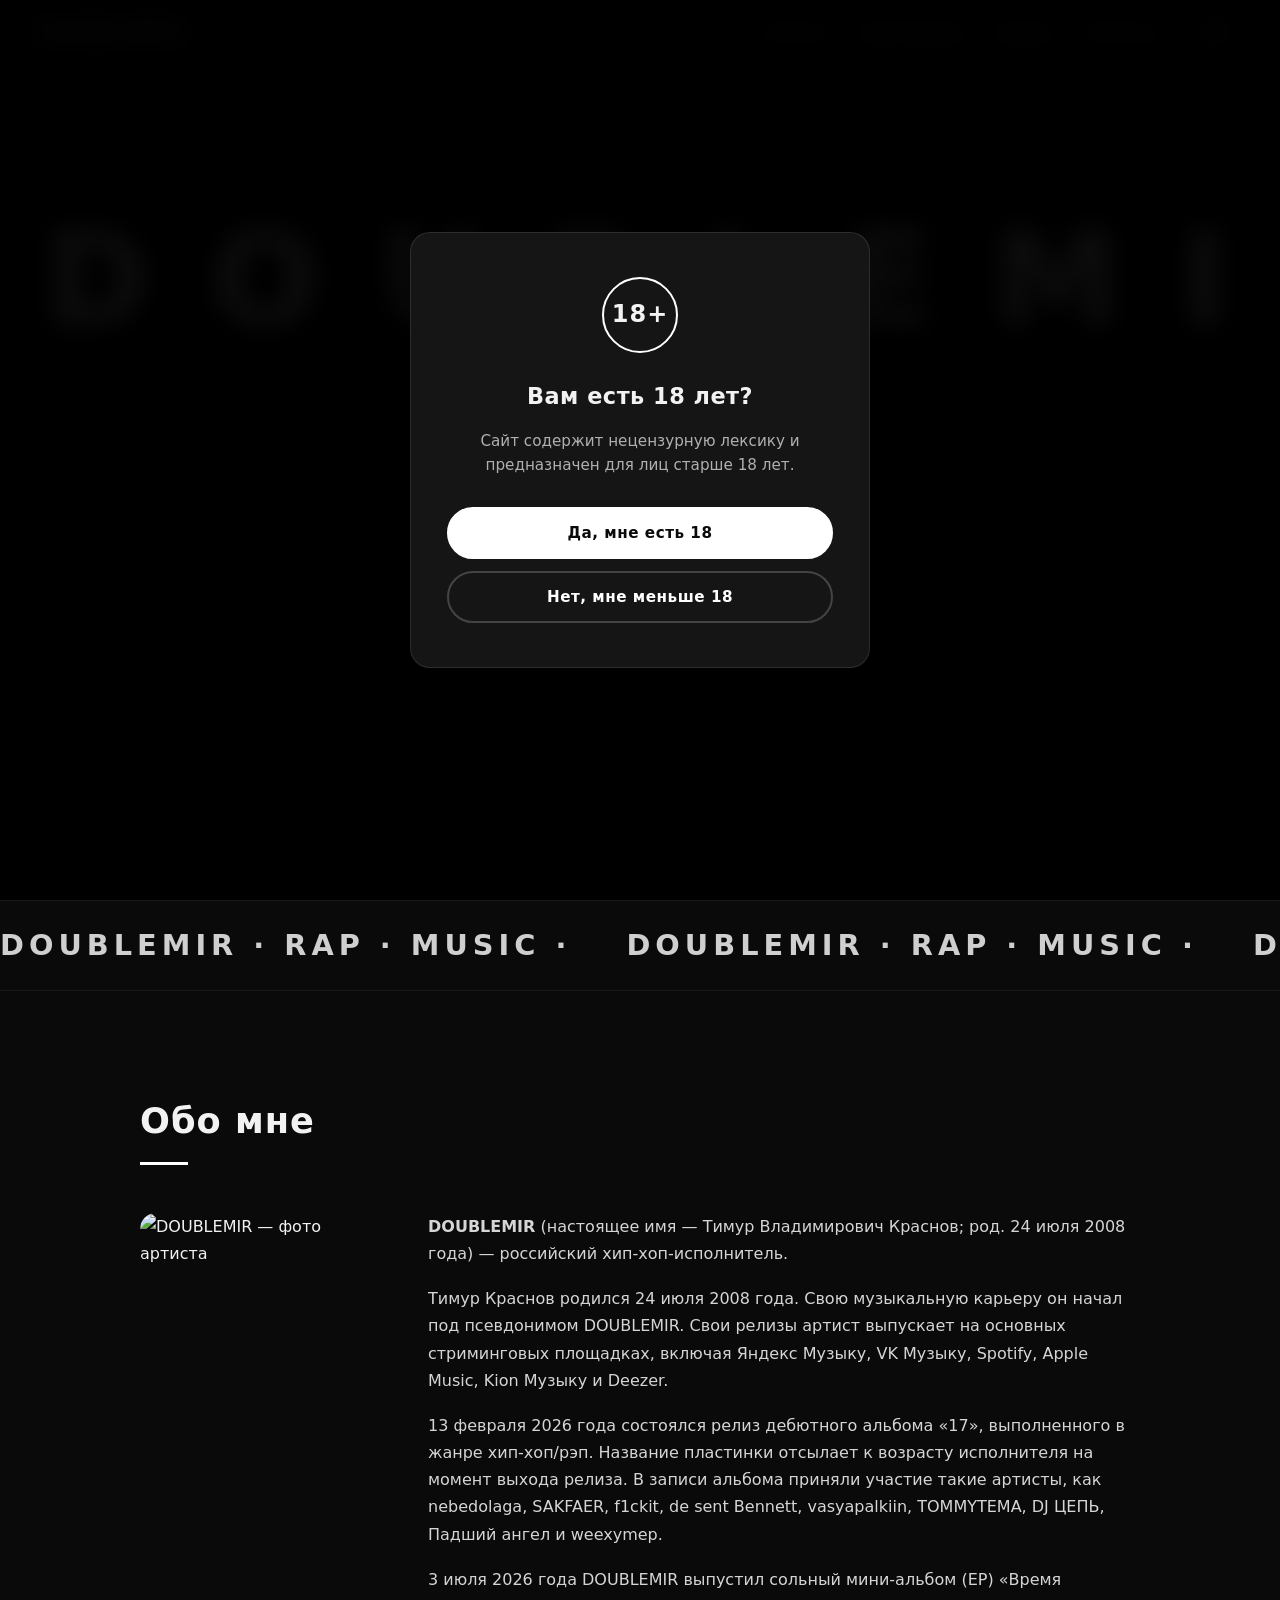
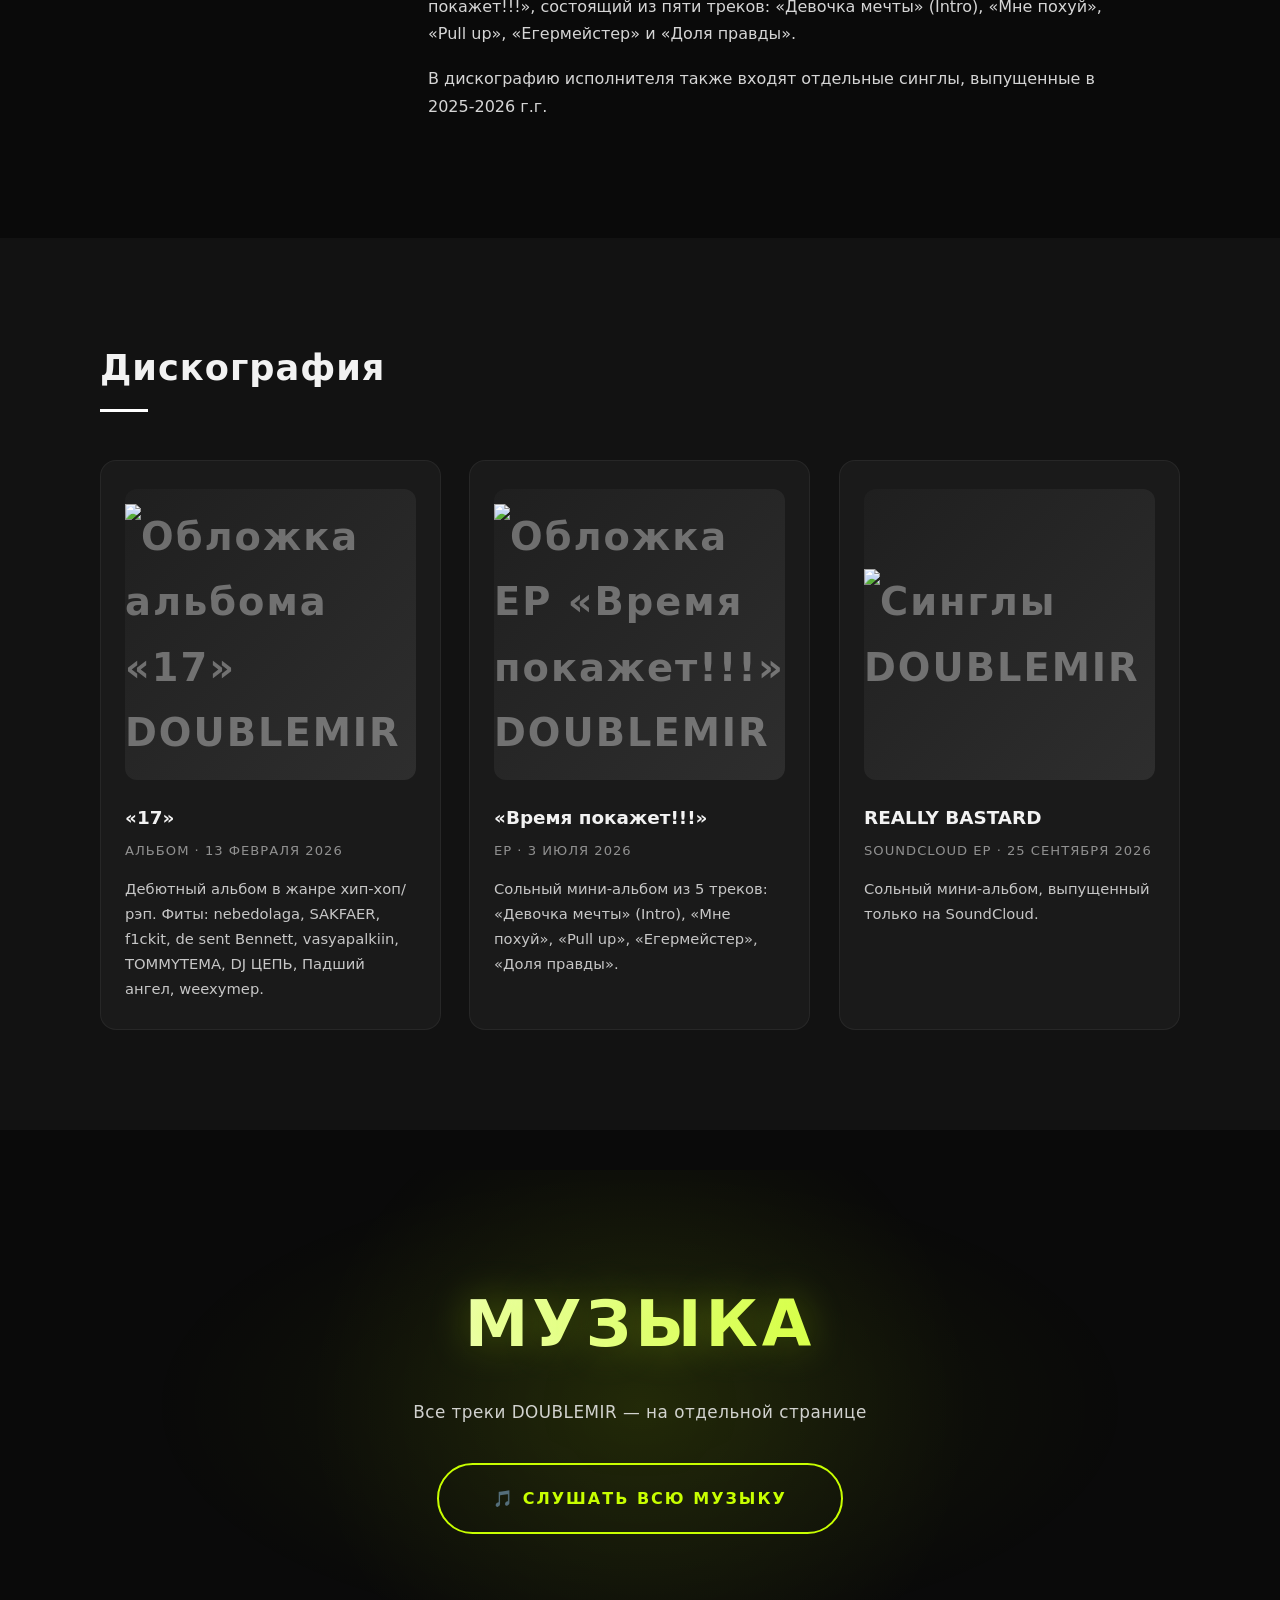
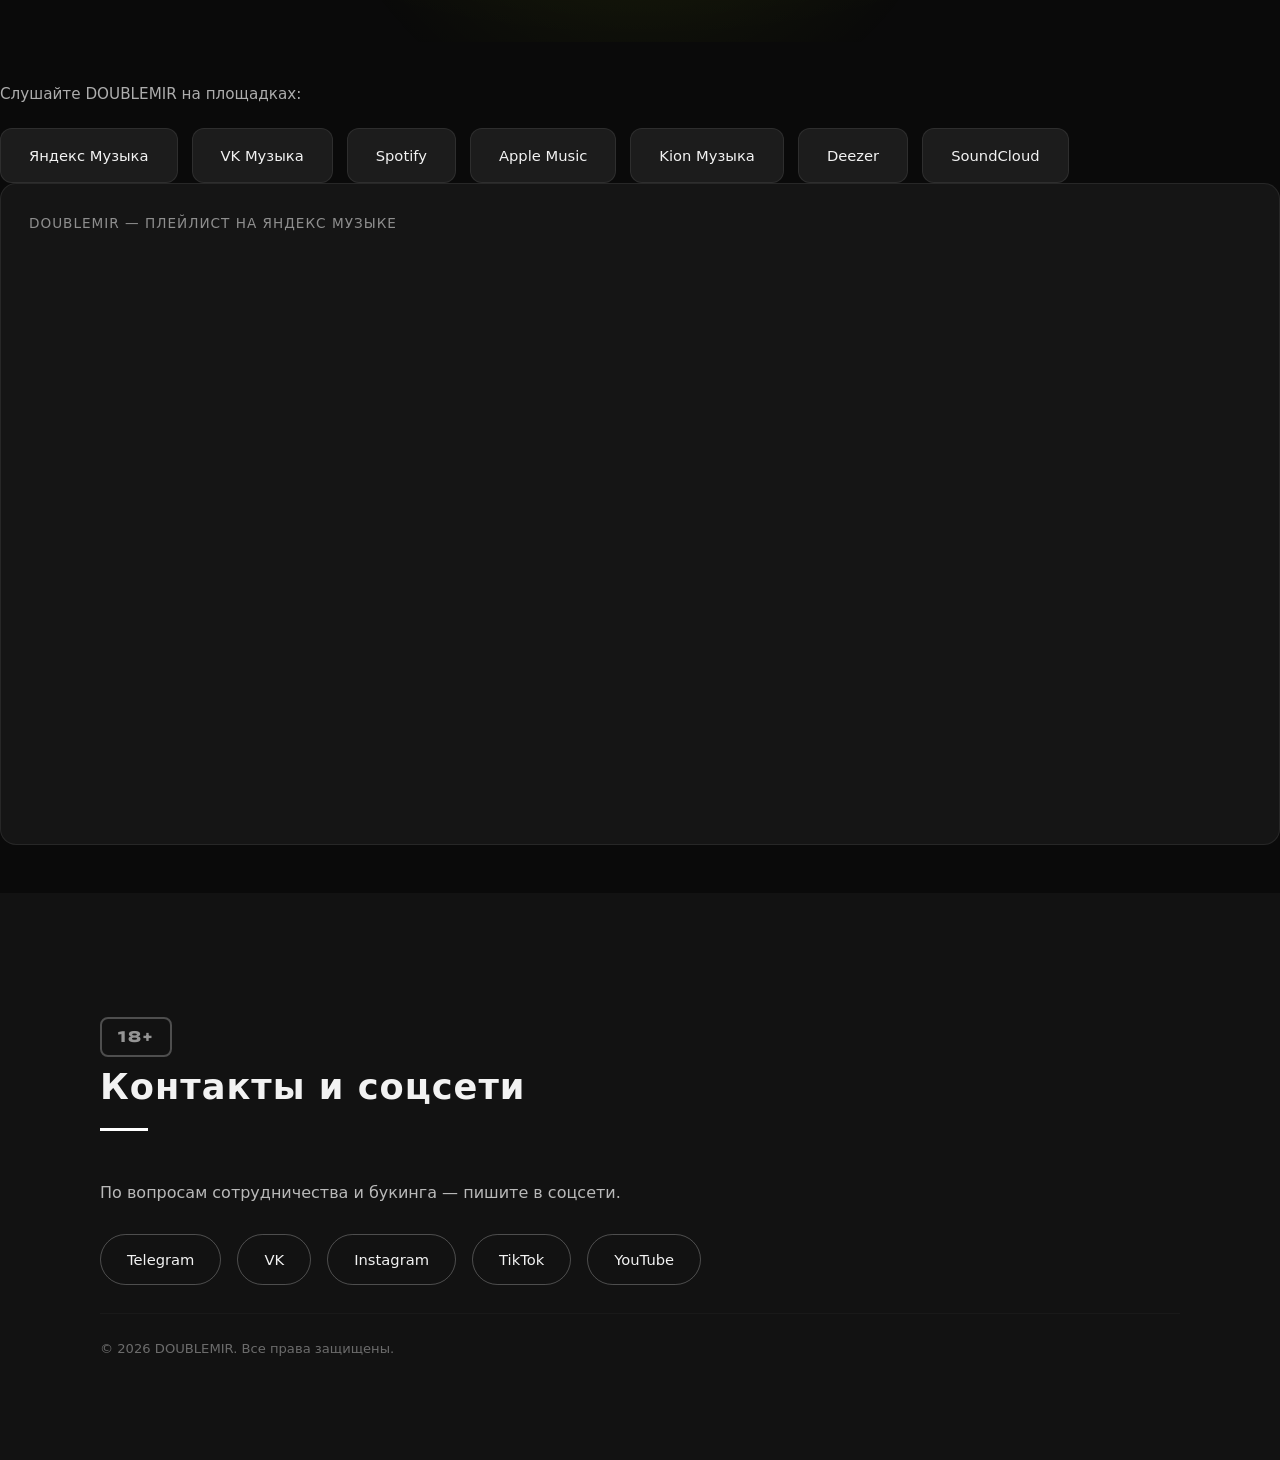
==== index.html @ e961e847 "Add files via upload" ====
<!DOCTYPE html>
<html lang="ru">
<head>
  <meta charset="UTF-8">
  <meta name="robots" content="noindex, nofollow">
  <meta name="rating" content="mature">
  <meta itemprop="minAge" content="18">
  <meta name="viewport" content="width=device-width, initial-scale=1.0">
  <title>DOUBLEMIR INFO — официальный аккаунт</title>
  <meta name="description" content="DOUBLEMIR (Тимур Краснов) — российский рэп-исполнитель. Биография, дискография, музыка, контакты.">
  <meta property="og:title" content="DOUBLEMIR INFO — официальный аккаунт">
  <meta property="og:description" content="Официальный сайт артиста DOUBLEMIR INFO. Слушать музыку, следить за релизами.">
  <link rel="preconnect" href="https://fonts.googleapis.com">
  <link rel="preconnect" href="https://fonts.gstatic.com" crossorigin>
  <link href="https://fonts.googleapis.com/css2?family=Unbounded:wght@400;600;800;900&family=Inter:wght@400;500;600&display=swap" rel="stylesheet">
  <link rel="stylesheet" href="style.css?v=6">
<link rel="manifest" href="/manifest.json">
<meta name="theme-color" content="#c8ff00">
<link rel="apple-touch-icon" href="imgicons/icon2.png">
 <link rel="icon" type="image/png" href="imgicons/icon2.png">
</head>
<body>
<!-- ПАСХАЛКА: ВЗЛОМ САЙТА -->
<div class="hack-overlay" id="hackOverlay">
  <div class="hack-banner" id="hackBanner">ACCESS GRANTED</div>
  <pre class="hack-code" id="hackCode"></pre>
</div>
<div class="scroll-progress"></div>

<!-- ВОЗРАСТНОЕ ПРЕДУПРЕЖДЕНИЕ -->
<div class="age-gate" id="ageGate">
  <div class="age-gate-box" id="ageQuestion">
    <div class="age-gate-mark">18+</div>
    <h2>Вам есть 18 лет?</h2>
    <p>Сайт содержит нецензурную лексику и предназначен для лиц старше 18 лет.</p>
    <div class="age-gate-buttons">
      <button class="age-gate-yes" onclick="ageConfirm()">Да, мне есть 18</button>
      <button class="age-gate-no" onclick="ageDeny()">Нет, мне меньше 18</button>
    </div>
  </div>
  <div class="age-gate-box age-gate-denied" id="ageDenied" style="display: none;">
    <div class="age-gate-mark age-gate-mark-denied">18+</div>
    <h2>Доступ запрещён</h2>
    <p>К сожалению, доступ к сайту разрешён строго с 18 лет.</p>
    <div class="age-gate-buttons">
      <button class="age-gate-back" onclick="ageBack()">Я ошибся, мне есть 18</button>
      <a class="age-gate-link" href="https://www.google.com">Покинуть сайт</a>
    </div>
  </div>
</div>

<div class="cursor-dot"></div>
<div class="cursor-ring"></div>

<!-- НАВИГАЦИЯ -->
<header class="nav">
  <div class="logo">DOUBLEMIR</div>
  <nav>
    <a href="#about">Обо мне</a>
    <a href="#discography">Дискография</a>
    <a href="music.html">Музыка</a>
    <a href="#contact">Контакты</a>
    <span class="age-mark-nav">18+</span>
  </nav>
</header>

<!-- ГЛАВНЫЙ ЭКРАН -->
<section class="hero">
  <div class="hero-content">
    <h1 class="animated-title" data-text="DOUBLEMIR">
      <span style="--i:0">D</span>
      <span style="--i:1">O</span>
      <span style="--i:2">U</span>
      <span style="--i:3">B</span>
      <span style="--i:4">L</span>
      <span style="--i:5">E</span>
      <span style="--i:6">M</span>
      <span style="--i:7">I</span>
      <span style="--i:8">R</span>
    </h1>

    <!-- ТАЙМЕР ДО РЕЛИЗА -->
  <div class="release-timer" id="releaseTimer">
  <span class="release-timer-label">До релиза · 30.10</span>
  <span class="release-timer-sep"></span>
  <span class="timer-unit"><b id="tDays">00</b><i>д</i></span>
  <span class="timer-unit"><b id="tHours">00</b><i>ч</i></span>
  <span class="timer-unit"><b id="tMinutes">00</b><i>м</i></span>
  <span class="timer-unit"><b id="tSeconds">00</b><i>с</i></span>
</div>
    <p>Российский рэп-исполнитель</p>
    <a href="music.html" class="btn">Слушать</a>   
  </div>
</section>

<!-- БЕГУЩАЯ СТРОКА -->
<div class="marquee">
  <div class="marquee-track">
    <span>DOUBLEMIR · RAP · MUSIC · </span>
    <span>DOUBLEMIR · RAP · MUSIC · </span>
    <span>DOUBLEMIR · RAP · MUSIC · </span>
    <span>DOUBLEMIR · RAP · MUSIC · </span>
    <span>DOUBLEMIR · RAP · MUSIC · </span>
    <span>DOUBLEMIR · RAP · MUSIC · </span>
  </div>
</div>

<!-- ОБО МНЕ -->
<section id="about" class="section reveal">
  <h2>Обо мне</h2>
  <div class="about">
    <img src="img/1000x1000.jpg" alt="DOUBLEMIR — фото артиста">
    <div class="about-text">
      <p><strong>DOUBLEMIR</strong> (настоящее имя — Тимур Владимирович Краснов; род. 24 июля 2008 года) — российский хип-хоп-исполнитель.</p>
      <p>Тимур Краснов родился 24 июля 2008 года. Свою музыкальную карьеру он начал под псевдонимом DOUBLEMIR. Свои релизы артист выпускает на основных стриминговых площадках, включая Яндекс Музыку, VK Музыку, Spotify, Apple Music, Kion Музыку и Deezer.</p>
      <p>13 февраля 2026 года состоялся релиз дебютного альбома «17», выполненного в жанре хип-хоп/рэп. Название пластинки отсылает к возрасту исполнителя на момент выхода релиза. В записи альбома приняли участие такие артисты, как nebedolaga, SAKFAER, f1ckit, de sent Bennett, vasyapalkiin, TOMMYTEMA, DJ ЦЕПЬ, Падший ангел и weexymep.</p>
      <p>3 июля 2026 года DOUBLEMIR выпустил сольный мини-альбом (EP) «Время покажет!!!», состоящий из пяти треков: «Девочка мечты» (Intro), «Мне похуй», «Pull up», «Егермейстер» и «Доля правды».</p>
      <p>В дискографию исполнителя также входят отдельные синглы, выпущенные в 2025-2026 г.г.</p>
    </div>
  </div>
</section>

<!-- ДИСКОГРАФИЯ -->
<section id="discography" class="section dark reveal">
  <h2>Дискография</h2>
  <div class="albums">
    <div class="album-card">
      <div class="album-cover">
        <img src="img/m1000x1000 (5).jpg" alt="Обложка альбома «17» DOUBLEMIR">
      </div>
      <h3>«17»</h3>
      <p class="meta">Альбом · 13 февраля 2026</p>
      <p>Дебютный альбом в жанре хип-хоп/рэп. Фиты: nebedolaga, SAKFAER, f1ckit, de sent Bennett, vasyapalkiin, TOMMYTEMA, DJ ЦЕПЬ, Падший ангел, weexymep.</p>
    </div>
    <div class="album-card">
      <div class="album-cover">
        <img src="img/m1000x1000 (1).jpg" alt="Обложка EP «Время покажет!!!» DOUBLEMIR">
      </div>
      <h3>«Время покажет!!!»</h3>
      <p class="meta">EP · 3 июля 2026</p>
      <p>Сольный мини-альбом из 5 треков: «Девочка мечты» (Intro), «Мне похуй», «Pull up», «Егермейстер», «Доля правды».</p>
    </div>
    <div class="album-card">
      <div class="album-cover">
        <img src="img/54452604-b8d2-4164-8fcb-5f3a66c9eb6f.jpg" alt="Синглы DOUBLEMIR">
      </div>
      <h3>REALLY BASTARD</h3>
      <p class="meta">SoundCloud EP · 25 сентября 2026</p>
      <p>Сольный мини-альбом, выпущенный только на SoundCloud.</p>
    </div>
  </div>
</section>

<!-- КНОПКА НА СТРАНИЦУ МУЗЫКИ -->
<section class="section reveal music-section">
  <h2>Музыка</h2>
  <p class="platforms-label">Все треки DOUBLEMIR — на отдельной странице</p>
  <a href="music.html" class="btn">🎵 Слушать всю музыку</a>
</section>

<!-- СТРИМИНГОВЫЕ ПЛАТФОРМЫ -->
<p class="platforms-label">Слушайте DOUBLEMIR на площадках:</p>
<div class="platforms">
  <a href="https://music.yandex.ru/artist/23892391" target="_blank" rel="noopener" class="platform">Яндекс Музыка</a>
  <a href="https://vk.ru/artist/doublemir" target="_blank" rel="noopener" class="platform">VK Музыка</a>
  <a href="https://open.spotify.com/artist/6QOhvpdUcvgJDtN43TU01j?si=pQw4crt9RiyB2yf0tRZgUw" target="_blank" rel="noopener" class="platform">Spotify</a>
  <a href="https://music.apple.com/us/artist/doublemir/1817949848" target="_blank" rel="noopener" class="platform">Apple Music</a>
  <a href="https://mts-music-spo.onelink.me/sKFX/ce7fkwe7" target="_blank" rel="noopener" class="platform">Kion Музыка</a>
  <a href="https://www.deezer.com/ru/artist/328396851" target="_blank" rel="noopener" class="platform">Deezer</a>
  <a href="https://on.soundcloud.com/bdGn3wvUqmsUhd1IBZ" target="_blank" rel="noopener" class="platform">SoundCloud</a>
</div>

<!-- ВСТРОЕННЫЙ ПЛЕЕР ЯНДЕКС МУЗЫКИ -->
<div class="player">
  <p class="player-label">DOUBLEMIR — плейлист на Яндекс Музыке</p>
  <iframe
    frameborder="0"
    allow="clipboard-write"
    style="border:none;width:100%;height:556px;border-radius:14px;"
    width="100%"
    height="556"
    src="https://music.yandex.ru/iframe/playlist/PolinaKluch227/1015">
    Слушайте <a href="https://music.yandex.ru/playlists/4b797e54-d6e9-4b65-b0c1-8a63eb275403?utm_source=web&utm_medium=copy_link">Doublemir</a>
    — <a href="https://music.yandex.ru/users/PolinaKluch227">PolinaKluch227</a> на Яндекс Музыке
  </iframe>
</div>

<!-- КОНТАКТЫ / СОЦСЕТИ -->
<footer id="contact" class="section dark reveal">
  <p class="age-mark">18+</p>
  <h2>Контакты и соцсети</h2>
  <p class="contact-text">По вопросам сотрудничества и букинга — пишите в соцсети.</p>
  <div class="socials">
    <a href="https://t.me/doublemir" target="_blank" rel="noopener">Telegram</a>
    <a href="https://vk.ru/doublemir" target="_blank" rel="noopener">VK</a>
    <a href="https://www.instagram.com/doublemir_official?stkn=MW9leXB6MXhpczF5Yw==" target="_blank" rel="noopener">Instagram</a>
    <a href="https://www.tiktok.com/@doublemir1?_r=1&_t=ZS-9A5dl0Q5udB" target="_blank" rel="noopener">TikTok</a>
    <a href="https://youtube.com/@doublemir?si=fSWliAvfacatgOa6" target="_blank" rel="noopener">YouTube</a>
  </div>
  <p class="copy">© 2026 DOUBLEMIR. Все права защищены.</p>
</footer>

<button id="toTop" aria-label="Наверх">↑</button>

<script>
  const players = document.querySelectorAll('audio');
  players.forEach(player => {
    player.addEventListener('play', () => {
      players.forEach(other => {
        if (other !== player) {
          other.pause();
          other.currentTime = 0;
        }
      });
    });
  });
</script>

<script>
  /* ---------- ПРИНУДИТЕЛЬНО НАВЕРХ ПРИ ЗАГРУЗКЕ ---------- */
  if ('scrollRestoration' in history) {
    history.scrollRestoration = 'manual';
  }

  // убираем якорь из URL, если он есть
  if (window.location.hash) {
    history.replaceState(null, '', window.location.pathname + window.location.search);
  }

  window.scrollTo(0, 0);
  document.addEventListener('DOMContentLoaded', () => window.scrollTo(0, 0));
  window.addEventListener('load', () => window.scrollTo(0, 0));
  setTimeout(() => window.scrollTo(0, 0), 100);
  setTimeout(() => window.scrollTo(0, 0), 300);

  /* ---------- REVEAL-АНИМАЦИЯ ---------- */
  const revealElements = document.querySelectorAll('.reveal');
  const observer = new IntersectionObserver((entries) => {
    entries.forEach(entry => {
      if (entry.isIntersecting) {
        entry.target.classList.add('visible');
        observer.unobserve(entry.target);
      }
    });
  }, { threshold: 0.15 });
  revealElements.forEach(el => observer.observe(el));

  /* ---------- ВОЗРАСТНОЕ ПРЕДУПРЕЖДЕНИЕ ---------- */
  (function () {
    const gate = document.getElementById('ageGate');
    if (!gate) return;
    const confirmed = localStorage.getItem('ageConfirmed') === 'yes';
    if (confirmed) {
      gate.classList.add('hide');
      document.body.style.overflow = '';
    } else {
      document.body.style.overflow = 'hidden';
    }
  })();

  function ageConfirm() {
    localStorage.setItem('ageConfirmed', 'yes');
    const gate = document.getElementById('ageGate');
    if (gate) gate.classList.add('hide');
    document.body.style.overflow = '';

    // убираем якорь и остаёмся наверху
    if (window.location.hash) {
      history.replaceState(null, '', window.location.pathname + window.location.search);
    }
    window.scrollTo(0, 0);
  }

  function ageDeny() {
    document.getElementById('ageQuestion').style.display = 'none';
    document.getElementById('ageDenied').style.display = '';
  }

  function ageBack() {
    document.getElementById('ageDenied').style.display = 'none';
    document.getElementById('ageQuestion').style.display = '';
  }

  /* ---------- ПОЛОСА ПРОГРЕССА ---------- */
  const progressBar = document.querySelector('.scroll-progress');
  if (progressBar) {
    window.addEventListener('scroll', () => {
      const h = document.documentElement.scrollHeight - window.innerHeight;
      const p = h > 0 ? (window.scrollY / h) * 100 : 0;
      progressBar.style.width = p + '%';
    });
  }

  /* ---------- КНОПКА «НАВЕРХ» ---------- */
  const toTop = document.getElementById('toTop');
  if (toTop) {
    window.addEventListener('scroll', () => {
      toTop.classList.toggle('show', window.scrollY > 500);
    });
    toTop.addEventListener('click', () => {
      window.scrollTo({ top: 0, behavior: 'smooth' });
    });
  }

  /* ---------- ЭКВАЛАЙЗЕР ---------- */
  document.querySelectorAll('.track').forEach(track => {
    const audio = track.querySelector('audio');
    if (!audio) return;
    audio.addEventListener('play', () => {
      document.querySelectorAll('.track.playing').forEach(t => t.classList.remove('playing'));
      track.classList.add('playing');
    });
    audio.addEventListener('pause', () => track.classList.remove('playing'));
    audio.addEventListener('ended', () => track.classList.remove('playing'));
  });

  /* ---------- СЧЁТЧИК ПРОСЛУШИВАНИЙ ---------- */
  document.querySelectorAll('.track').forEach(track => {
    const audio = track.querySelector('audio');
    const counter = track.querySelector('.track-plays');
    if (!audio || !counter) return;
    const key = 'plays_' + counter.dataset.playsFor;
    const saved = localStorage.getItem(key);
    if (saved) counter.textContent = 'Вы слушали ' + saved + ' раз';
    audio.addEventListener('ended', () => {
      const current = parseInt(localStorage.getItem(key) || '0', 10) + 1;
      localStorage.setItem(key, current);
      counter.textContent = 'Вы слушали ' + current + ' раз';
    });
  });

  /* ---------- ПАСХАЛКА ---------- */
  (function () {
    const logo = document.querySelector('.logo');
    if (!logo) return;
    let clicks = 0;
    let timer = null;
    logo.style.cursor = 'pointer';
    logo.style.userSelect = 'none';
    logo.addEventListener('click', () => {
      clicks++;
      clearTimeout(timer);
      timer = setTimeout(() => { clicks = 0; }, 3000);
      if (clicks === 5) {
        clicks = 0;
        clearTimeout(timer);
        triggerEasterEgg();
      }
    });

    function triggerEasterEgg() {
      document.body.style.transition = 'filter 0.4s ease';
      document.body.style.filter = 'invert(1) hue-rotate(180deg)';

      const hero = document.querySelector('.hero');
      if (!hero) return;
      hero.scrollIntoView({ behavior: 'instant', block: 'start' });

      setTimeout(() => {
        const heroRect = hero.getBoundingClientRect();
        const isMobile = window.innerWidth < 700;
        const zoneLeft = heroRect.left;
        const zoneRight = heroRect.right;
        const zoneTop = heroRect.top;
        const zoneBottom = heroRect.bottom;
        const zoneW = zoneRight - zoneLeft;
        const zoneH = zoneBottom - zoneTop;
        const fontSize = isMobile ? 22 : 40;
        const itemW = fontSize * 3.2;
        const itemH = fontSize * 1.4;
        const pad = 14;
        const total = isMobile ? 8 : 16;
        const placed = [];

        const overlay = document.createElement('div');
        overlay.style.cssText = 'position:fixed;inset:0;pointer-events:none;z-index:999999;overflow:hidden;';
        document.body.appendChild(overlay);

        let attempts = 0;
        while (placed.length < total && attempts < 800) {
          attempts++;
          const x = zoneLeft + itemW / 2 + Math.random() * (zoneW - itemW);
          const y = zoneTop + itemH / 2 + Math.random() * (zoneH - itemH);
          let collision = false;
          for (const p of placed) {
            if (Math.abs(x - p.x) < itemW + pad && Math.abs(y - p.y) < itemH + pad) {
              collision = true;
              break;
            }
          }
          if (!collision) placed.push({ x, y });
        }

        placed.sort(() => Math.random() - 0.5);
        placed.forEach((pos, i) => {
          const el = document.createElement('div');
          el.textContent = 'GOAT';
          el.style.position = 'fixed';
          el.style.left = pos.x + 'px';
          el.style.top = pos.y + 'px';
          el.style.fontFamily = "'Unbounded', sans-serif";
          el.style.fontSize = fontSize + 'px';
          el.style.fontWeight = '900';
          el.style.letterSpacing = '4px';
          el.style.color = '#c8ff00';
          el.style.textShadow = '0 0 25px rgba(200,255,0,0.95), 0 0 50px rgba(200,255,0,0.6)';
          el.style.opacity = '0';
          el.style.transform = 'translate(-50%, -50%) scale(0.2) rotate(' + (Math.random() * 80 - 40) + 'deg)';
          el.style.transition = 'opacity 0.4s ease, transform 0.8s cubic-bezier(0.34,1.56,0.64,1)';
          el.style.whiteSpace = 'nowrap';
          el.style.pointerEvents = 'none';
          el.style.zIndex = '999999';
          overlay.appendChild(el);
          setTimeout(() => {
            el.style.opacity = '1';
            el.style.transform = 'translate(-50%, -50%) scale(1) rotate(' + (Math.random() * 80 - 40) + 'deg)';
          }, i * 80 + Math.random() * 120);
        });

        setTimeout(() => {
          document.body.style.filter = '';
          overlay.style.transition = 'opacity 0.5s';
          overlay.style.opacity = '0';
          setTimeout(() => overlay.remove(), 500);
        }, 2500);
      }, 50);
    }
  })();

  /* ---------- АВТОПЕРЕКЛЮЧЕНИЕ + SHUFFLE ---------- */
  let shuffleMode = false;
  let shuffleQueue = [];
  let switching = false;

  function getAllTracks() {
    return Array.from(document.querySelectorAll('.track'));
  }

  function playTrackAuto(track) {
    if (!track) return;
    switching = true;
    track.scrollIntoView({ behavior: 'smooth', block: 'center' });
    document.querySelectorAll('audio').forEach(a => {
      if (a !== track.querySelector('audio')) {
        a.pause();
        a.currentTime = 0;
      }
    });
    setTimeout(() => {
      const audio = track.querySelector('audio');
      if (audio) {
        audio.currentTime = 0;
        audio.play().catch(() => {});
      }
      switching = false;
    }, 500);
  }

  function shuffleArray(arr) {
    const a = arr.slice();
    for (let i = a.length - 1; i > 0; i--) {
      const j = Math.floor(Math.random() * (i + 1));
      [a[i], a[j]] = [a[j], a[i]];
    }
    return a;
  }

  getAllTracks().forEach(track => {
    const audio = track.querySelector('audio');
    if (!audio) return;
    audio.addEventListener('ended', () => {
      if (switching) return;
      const tracks = getAllTracks();
      if (shuffleMode) {
        let next = shuffleQueue.shift();
        if (!next) {
          const others = tracks.filter(t => t !== track);
          shuffleQueue = shuffleArray(others);
          next = shuffleQueue.shift();
        }
        playTrackAuto(next || tracks[0]);
      } else {
        const idx = tracks.indexOf(track);
        const next = tracks[idx + 1] || tracks[0];
        playTrackAuto(next);
      }
    });
  });

  const randomBtn = document.getElementById('randomTrack');
  if (randomBtn) {
    const newBtn = randomBtn.cloneNode(true);
    randomBtn.parentNode.replaceChild(newBtn, randomBtn);
    newBtn.addEventListener('click', () => {
      shuffleMode = true;
      const tracks = getAllTracks();
      if (!tracks.length) return;
      const first = tracks[Math.floor(Math.random() * tracks.length)];
      const others = tracks.filter(t => t !== first);
      shuffleQueue = shuffleArray(others);
      playTrackAuto(first);
    });
  }

  getAllTracks().forEach(track => {
    const audio = track.querySelector('audio');
    if (!audio) return;
    audio.addEventListener('mousedown', () => {
      shuffleMode = false;
      shuffleQueue = [];
    });
    audio.addEventListener('touchstart', () => {
      shuffleMode = false;
      shuffleQueue = [];
    });
  });


/* ---------- ПОДЕЛИТЬСЯ ТРЕКОМ ---------- */
function shareTrack(trackName) {
  const anchorMap = {
    // ---------- ВРЕМЯ ПОКАЖЕТ!!! (EP) ----------
    'Девочка мечты(intro)': 'devochka-mechty',
    'Мне похуй':            'mne-poxyi',
    'Pull Up':              'pull-up',
    'Егермейстер':          'jagermeister',
    'Доля правды':          'dolya-pravdy',

    // ---------- REALLY BASTARD (SoundCloud EP) ----------
    'Наебал':               'naebal',
    'Пантера':              'pantera',
    'Похуй ваще':           'pohuy-vashe',
    'Секс по телефону':     'sex-phone',
    'Bad Star':             'bad-star',

    // ---------- "17" (альбом) ----------
    'Влиятельный':          'vliyatelny',
    'Треп хата':            'trap-hata',
    'Yau':                  'yau',
    'HAHAHA':               'hahaha',
    'USA MONEY':            'usa-money',
    'МОДЕЛЬ':               'model',
    'Флоронсе':             'floronce',
    'Это я':                'eto-ya',
    'Bonus':                'bonus',
    'Точка':                'tochka',

    // ---------- СИНГЛЫ ----------
    'Стерва':                                       'sterva',
    'YMIP feat. DOUBLEMIR — only SEX':              'only-sex',
    'W double, DOUBLEMIR — clean girl':             'clean-girl',
    'DOUBLEMIR, PLOHOYTARASIK — PROJECT X':         'project-x',
    'DOUBLEMIR feat. stepanenko — Взгляды под луной':'vzglyady',
    'Лабубу':                                       'labubu',
    'Жизнь моя':                                    'zhizn-moya',
    'Будешь со мной':                               'budes-so-mnoy',
    'Боль':                                         'bol',
    'Блондинка':                                    'blondinka',
    'АйАйАй':                                       'ay-ay-ay',
    '2026':                                         '2026'
  };

  const anchor = anchorMap[trackName] || '';
  const baseUrl = window.location.origin + '/music.html';
  const url = anchor ? baseUrl + '#' + anchor : baseUrl;
  const text = 'Слушай «' + trackName + '» — DOUBLEMIR INFO';
  const fullText = text + '\n' + url;

  const isMobile = /Android|iPhone|iPad|iPod/i.test(navigator.userAgent);
  const isYandex = /YaBrowser/i.test(navigator.userAgent);

  if (isMobile && !isYandex && navigator.share) {
    navigator.share({
      title: 'DOUBLEMIR INFO — ' + trackName,
      text: text,
      url: url
    }).catch(() => {});
    return;
  }

  if (navigator.clipboard && navigator.clipboard.writeText) {
    navigator.clipboard.writeText(fullText).then(() => {
      showCopied(trackName);
    }).catch(() => {
      fallbackCopy(fullText, trackName);
    });
    return;
  }

  fallbackCopy(fullText, trackName);
}

  function showCopied(trackName) {
    const buttons = document.querySelectorAll('.share-btn');
    buttons.forEach(btn => {
      if (btn.textContent.includes('Поделиться') &&
          btn.getAttribute('onclick').includes(trackName)) {
        const original = btn.textContent;
        btn.textContent = '✓ Скопировано';
        btn.classList.add('copied');
        setTimeout(() => {
          btn.textContent = original;
          btn.classList.remove('copied');
        }, 1800);
      }
    });
  }

  function fallbackCopy(text, trackName) {
    const ta = document.createElement('textarea');
    ta.value = text;
    ta.style.position = 'fixed';
    ta.style.left = '-9999px';
    ta.style.top = '0';
    document.body.appendChild(ta);
    ta.focus();
    ta.select();
    try {
      const ok = document.execCommand('copy');
      if (ok) {
        showCopied(trackName);
      } else {
        prompt('Скопируйте ссылку:', text);
      }
    } catch (e) {
      prompt('Скопируйте ссылку:', text);
    }
    document.body.removeChild(ta);
  }
/* ---------- ПАСХАЛКА: ВЗЛОМ САЙТА ---------- */
(function () {
  const title = document.querySelector('.animated-title');
  if (!title) return;

  const overlay = document.getElementById('hackOverlay');
  const banner = document.getElementById('hackBanner');
  const codeBox = document.getElementById('hackCode');

  let clicks = 0;
  let timer = null;
  let active = false;

  // случайные строки «кода» для показа
  const symbols = '!@#$%^&*()_+-=[]{}|;:<>?/0123456789ABCDEFdoublemirАБВГДЕЖЗИКЛМНОПРСТУФ';
  const hackLines = [
    '> INITIALIZING EXPLOIT...',
    '> BYPASSING FIREWALL [OK]',
    '> INJECTING PAYLOAD... 74%',
    '> ROOT ACCESS GRANTED',
    '> DECRYPTING FILES...',
    '> SOURCE: DOUBLEMIR.INFO',
    '> SYSTEM VULNERABLE :(',
    '> UPLOADING VIRUS...',
    '> CONNECTION STABLE',
    '> HACKING COMPLETE [100%]',
    '> WELCOME, DOUBLEMIR',
    '> 0x18+ — ACCESS LEVEL: GOD'
  ];

  title.addEventListener('click', () => {
    if (active) return;

    clicks++;
    clearTimeout(timer);
    timer = setTimeout(() => { clicks = 0; }, 2000);

    if (clicks === 5) {
      clicks = 0;
      clearTimeout(timer);
      startHack();
    }
  });

  function startHack() {
    active = true;

    // 1. Тряска + плашка
    document.body.classList.add('hacking');
    if (overlay) overlay.classList.add('show');
    if (banner) banner.textContent = 'ACCESS GRANTED';

    // 2. Поток «кода» в реальном времени
    let lineIndex = 0;
    const codeInterval = setInterval(() => {
      if (!codeBox) return;
      // случайная строка из готовых
      const line = hackLines[lineIndex % hackLines.length];
      lineIndex++;

      // генерируем случайные символы
      let random = '';
      for (let i = 0; i < 60; i++) {
        random += symbols[Math.floor(Math.random() * symbols.length)];
      }

      codeBox.textContent += line + '\n' + random + '\n';

      // ограничиваем длину, чтобы не лагало
      const lines = codeBox.textContent.split('\n');
      if (lines.length > 30) {
        codeBox.textContent = lines.slice(-25).join('\n');
      }
    }, 60);

    // 3. Перепрошивка букв DOUBLEMIR → D0UBLEM1R
    const spans = title.querySelectorAll('span');
    const originalLetters = [];
    spans.forEach((span, i) => {
      originalLetters[i] = span.textContent;
    });

    const hackTimer = setInterval(() => {
      spans.forEach((span, i) => {
        // 30% шанс заменить букву на цифру/символ
        if (Math.random() < 0.3) {
          const digits = ['0', '1', '2', '3', '@', '#', '$', '%'];
          span.textContent = digits[Math.floor(Math.random() * digits.length)];
        } else {
          span.textContent = originalLetters[i];
        }
      });
    }, 100);

    // 4. Через секунду меняем плашку
    setTimeout(() => {
      if (banner) banner.textContent = 'WELCOME TO DOUBLEMIR';
    }, 1000);

    // 5. Через 3 секунды всё восстанавливаем
    setTimeout(() => {
      clearInterval(codeInterval);
      clearInterval(hackTimer);

      document.body.classList.remove('hacking');
      if (overlay) overlay.classList.remove('show');
      if (codeBox) codeBox.textContent = '';

      // буквы возвращаем в исходное
      spans.forEach((span, i) => {
        span.textContent = originalLetters[i];
      });

      active = false;
    }, 2500);
  }
})();
</script>
<script>
/* ---------- ТАЙМЕР ДО РЕЛИЗА ---------- */
(function () {
  const wrap = document.getElementById('releaseTimer');
  if (!wrap) return;

  const dEl = document.getElementById('tDays');
  const hEl = document.getElementById('tHours');
  const mEl = document.getElementById('tMinutes');
  const sEl = document.getElementById('tSeconds');

  if (!dEl || !hEl || !mEl || !sEl) return;

  // 30 октября 2026, 00:00 (месяц 9 = октябрь, месяцы считаются с нуля)
  const releaseDate = new Date(2026, 9, 30, 0, 0, 0);
  const FINAL_TEXT = 'SEE YOU SOON · НОВЫЙ РЕЛИЗ СКОРО';

  function pad(n) { return String(n).padStart(2, '0'); }

  function showReleased() {
    clearInterval(timerId);
    wrap.classList.add('released');
    wrap.innerHTML = '<span class="release-out-now">' + FINAL_TEXT + '</span>';
  }

  function tick() {
    const diff = releaseDate.getTime() - Date.now();

    if (diff <= 0) {
      showReleased();
      return;
    }

    dEl.textContent = pad(Math.floor(diff / 86400000));
    hEl.textContent = pad(Math.floor((diff % 86400000) / 3600000));
    mEl.textContent = pad(Math.floor((diff % 3600000) / 60000));
    sEl.textContent = pad(Math.floor((diff % 60000) / 1000));
  }

  const timerId = setInterval(tick, 1000);
  tick();
})();
</script>
<script>
/* ---------- 3D НАКЛОН КАРТОЧЕК ---------- */
document.querySelectorAll('.album-card, .track').forEach(card => {
  card.addEventListener('mousemove', (e) => {
    // Проверка: если экран маленький, не наклоняем
    if (window.innerWidth < 768) return;

    const rect = card.getBoundingClientRect();
    const x = e.clientX - rect.left; 
    const y = e.clientY - rect.top;  
    const centerX = rect.width / 2;
    const centerY = rect.height / 2;
    
    // Угол наклона (10 градусов максимум)
    const rotateX = ((y - centerY) / centerY) * -10; 
    const rotateY = ((x - centerX) / centerX) * 10;
    
    // Применяем наклон. Важно: убираем transition на время движения
    card.style.transition = 'none'; 
    card.style.transform = `perspective(1000px) rotateX(${rotateX}deg) rotateY(${rotateY}deg) scale(1.03)`;
    
    // Добавляем красивую тень при наклоне
    card.style.boxShadow = `0 15px 35px rgba(0,0,0,0.5), 0 0 20px rgba(200, 255, 0, 0.15)`;
  });

  card.addEventListener('mouseleave', () => {
    if (window.innerWidth < 768) return;

    // Возвращаем всё обратно. Возвращаем transition, чтобы было плавно
    card.style.transition = 'transform 0.4s cubic-bezier(0.25, 1, 0.5, 1), box-shadow 0.3s ease';
    card.style.transform = `perspective(1000px) rotateX(0) rotateY(0) scale(1)`;
    card.style.boxShadow = ''; // Сбрасываем тень
  });
});
</script>
<script>
  if ('serviceWorker' in navigator) {
    window.addEventListener('load', () => {
      navigator.serviceWorker.register('/service-worker.js')
        .then(reg => console.log('Service Worker зарегистрирован!', reg))
        .catch(err => console.log('Ошибка Service Worker:', err));
    });
  }
</script>
</body>
</html>
---- style.css ----
* {
  margin: 0;
  padding: 0;
  box-sizing: border-box;
}

body {
  font-family: system-ui, -apple-system, "Segoe UI", Roboto, sans-serif;
  background: #0a0a0a;
  color: #f2f2f2;
  line-height: 1.7;
  -webkit-font-smoothing: antialiased;
}

a { color: inherit; text-decoration: none; }
img { max-width: 100%; display: block; }

/* ---------- НАВИГАЦИЯ ---------- */
.nav {
  position: fixed;
  top: 0; left: 0; right: 0;
  display: flex;
  justify-content: space-between;
  align-items: center;
  padding: 18px 40px;
  background: rgba(10, 10, 10, 0.82);
  backdrop-filter: blur(12px);
  border-bottom: 1px solid rgba(255,255,255,0.06);
  z-index: 100;
}

.logo {
  font-weight: 900;
  letter-spacing: 3px;
  font-size: 1.1rem;
}

.nav nav a {
  margin-left: 26px;
  font-size: 0.92rem;
  opacity: 0.75;
  transition: opacity 0.2s;
}

.nav nav a:hover { opacity: 1; }

/* ---------- ГЛАВНЫЙ ЭКРАН ---------- */
.hero {
  height: 100vh;
  min-height: 560px;
  display: flex;
  align-items: center;
  justify-content: center;
  text-align: center;
  background:
    linear-gradient(rgba(0,0,0,0.2), rgba(0,0,0,0.9)),
    url('img/m1000x1000.jpg') center/cover no-repeat,
    #0a0a0a;
}

.hero h1 {
  font-size: clamp(3rem, 12vw, 8rem);
  font-weight: 900;
  letter-spacing: 8px;
  line-height: 1;
  margin-bottom: 18px;
}

.hero p {
  font-size: clamp(0.95rem, 2.2vw, 1.2rem);
  opacity: 0.8;
  margin-bottom: 36px;
  letter-spacing: 2px;
  text-transform: uppercase;
}

.btn {
  display: inline-block;
  padding: 14px 42px;
  border: 2px solid #fff;
  border-radius: 40px;
  font-weight: 600;
  letter-spacing: 1px;
  transition: background 0.25s, color 0.25s;
}

.btn:hover {
  background: #fff;
  color: #0a0a0a;
}

/* ---------- СЕКЦИИ ---------- */
.section {
  padding: 100px 40px;
  max-width: 1080px;
  margin: 0 auto;
}

.section.dark {
  max-width: 100%;
  background: #121212;
  padding-left: max(40px, calc((100% - 1080px) / 2));
  padding-right: max(40px, calc((100% - 1080px) / 2));
}

.section h2 {
  font-size: clamp(1.6rem, 4vw, 2.2rem);
  font-weight: 800;
  letter-spacing: 1px;
  margin-bottom: 48px;
  position: relative;
  padding-bottom: 14px;
}

.section h2::after {
  content: "";
  position: absolute;
  bottom: 0; left: 0;
  width: 48px;
  height: 3px;
  background: #fff;
}

/* ---------- ОБО МНЕ ---------- */
.about {
  display: flex;
  gap: 48px;
  align-items: flex-start;
}

.about img {
  width: 240px;
  border-radius: 16px;
  object-fit: cover;
  flex-shrink: 0;
}

.about-text p {
  margin-bottom: 18px;
  opacity: 0.88;
}

/* ---------- ДИСКОГРАФИЯ ---------- */
.albums {
  display: grid;
  grid-template-columns: repeat(auto-fit, minmax(260px, 1fr));
  gap: 28px;
}

.album-card {
  background: #1a1a1a;
  border: 1px solid rgba(255,255,255,0.06);
  border-radius: 16px;
  padding: 28px 24px;
  transition: transform 0.25s, border-color 0.25s;
}

.album-card:hover {
  transform: translateY(-6px);
  border-color: rgba(255,255,255,0.2);
}

.album-cover {
  width: 100%;
  aspect-ratio: 1;
  border-radius: 12px;
  background: linear-gradient(135deg, #1f1f1f, #2e2e2e);
  display: flex;
  align-items: center;
  justify-content: center;
  font-size: 2.4rem;
  font-weight: 900;
  letter-spacing: 2px;
  margin-bottom: 22px;
  color: rgba(255,255,255,0.35);
}

.album-card h3 {
  font-size: 1.15rem;
  margin-bottom: 6px;
}

.meta {
  font-size: 0.82rem;
  opacity: 0.55;
  margin-bottom: 14px;
  text-transform: uppercase;
  letter-spacing: 1px;
}

.album-card p:last-child {
  font-size: 0.92rem;
  opacity: 0.8;
}

/* ---------- ПЛЕЕР ---------- */
.player {
  margin-bottom: 48px;
  padding: 28px;
  background: #151515;
  border: 1px solid rgba(255,255,255,0.08);
  border-radius: 16px;
}

.player-label {
  font-size: 0.85rem;
  opacity: 0.55;
  margin-bottom: 16px;
  text-transform: uppercase;
  letter-spacing: 1px;
}

audio {
  width: 100%;
  filter: invert(1) hue-rotate(180deg);
  border-radius: 8px;
}

.platforms-label {
  font-size: 0.95rem;
  opacity: 0.7;
  margin-bottom: 20px;
}

.platforms {
  display: flex;
  flex-wrap: wrap;
  gap: 14px;
}

.platform {
  padding: 14px 28px;
  background: #1c1c1c;
  border: 1px solid rgba(255,255,255,0.08);
  border-radius: 12px;
  font-size: 0.92rem;
  font-weight: 500;
  transition: background 0.2s, transform 0.2s;
}

.platform:hover {
  background: #2a2a2a;
  transform: translateY(-2px);
}

/* ---------- КОНТАКТЫ ---------- */
.contact-text {
  opacity: 0.75;
  margin-bottom: 28px;
}

.socials {
  display: flex;
  flex-wrap: wrap;
  gap: 16px;
  margin-bottom: 28px;
}

.socials a {
  padding: 12px 26px;
  border: 1px solid rgba(255,255,255,0.25);
  border-radius: 40px;
  font-size: 0.92rem;
  transition: background 0.2s, color 0.2s;
}

.socials a:hover {
  background: #fff;
  color: #0a0a0a;
}

.email { opacity: 0.85; margin-bottom: 36px; }
.email a { text-decoration: underline; }

.copy {
  font-size: 0.82rem;
  opacity: 0.4;
  border-top: 1px solid rgba(255,255,255,0.08);
  padding-top: 24px;
}

/* ---------- МОБИЛЬНАЯ АДАПТАЦИЯ ---------- */
@media (max-width: 760px) {
  .nav { padding: 14px 18px; }
  .nav nav a { margin-left: 14px; font-size: 0.82rem; }
  .logo { font-size: 0.95rem; letter-spacing: 2px; }

  .section { padding: 72px 20px; }
  .section.dark {
    padding-left: 20px;
    padding-right: 20px;
  }

  .about { flex-direction: column; gap: 28px; }
  .about img { width: 100%; max-width: 320px; }

  .hero h1 { letter-spacing: 4px; }
  .albums { grid-template-columns: 1fr; }

  .platforms { flex-direction: column; }
  .platform { text-align: center; }
}
/* ---------- КОМПАКТНЫЙ СПИСОК ТРЕКОВ ---------- */
.tracklist {
  display: grid;
  grid-template-columns: repeat(auto-fill, minmax(300px, 1fr));
  gap: 14px;
}

.track {
  background: var(--card, #161616);
  border: 1px solid var(--border, rgba(255,255,255,0.07));
  border-radius: 14px;
  padding: 14px 16px;
  transition: background 0.25s, border-color 0.25s;
}

.track:hover {
  background: var(--card-hover, #1d1d1d);
  border-color: rgba(200, 255, 0, 0.25);
}

.track-title {
  font-family: 'Unbounded', sans-serif;
  font-size: 0.85rem;
  font-weight: 600;
  margin-bottom: 10px;
  color: var(--text, #f4f4f4);
  line-height: 1.3;
}

.track audio {
  width: 100%;
  height: 36px;
  filter: invert(1) hue-rotate(180deg);
  border-radius: 8px;
}

@media (max-width: 780px) {
  .tracklist {
    grid-template-columns: 1fr;
  }
}
.download-all {
  display: inline-block;
  margin-top: 24px;
  padding: 14px 32px;
  background: transparent;
  border: 1px solid var(--accent, #c8ff00);
  color: var(--accent, #c8ff00);
  border-radius: 999px;
  font-weight: 600;
  font-size: 0.9rem;
  transition: background 0.25s, color 0.25s;
}

.download-all:hover {
  background: var(--accent, #c8ff00);
  color: #0a0a0a;
}
.age-mark {
  display: inline-block;
  margin-top: 24px;
  padding: 6px 16px;
  border: 2px solid rgba(255,255,255,0.25);
  border-radius: 8px;
  font-family: 'Unbounded', sans-serif;
  font-size: 0.9rem;
  font-weight: 800;
  letter-spacing: 2px;
  color: var(--text-muted, rgba(255,255,255,0.55));
}
.age-mark-nav {
  display: inline-block;
  margin-left: 26px;
  padding: 4px 10px;
  border: 1px solid rgba(255,255,255,0.2);
  border-radius: 6px;
  font-family: 'Unbounded', sans-serif;
  font-size: 0.72rem;
  font-weight: 800;
  letter-spacing: 1px;
  color: var(--text-muted, rgba(255,255,255,0.55));
  vertical-align: middle;
}

@media (max-width: 780px) {
  .age-mark-nav {
    margin: 6px 10px 0;
    font-size: 0.68rem;
  }
}
.animated-title span {
  display: inline-block;
  opacity: 0;
  transform: translateY(40px);
  animation: letterUp 0.6s ease forwards;
  animation-delay: calc(var(--i) * 0.08s);
}

@keyframes letterUp {
  to {
    opacity: 1;
    transform: translateY(0);
  }
}
/* Элементы изначально невидимы и сдвинуты */
.reveal {
  opacity: 0;
  transform: translateY(40px);
  transition: opacity 0.8s ease, transform 0.8s ease;
}

/* Когда элемент появляется в зоне видимости */
.reveal.visible {
  opacity: 1;
  transform: translateY(0);
}

/* Уважение к настройкам доступности */
@media (prefers-reduced-motion: reduce) {
  .reveal {
    opacity: 1;
    transform: none;
    transition: none;
  }
}
.explicit {
  display: inline-flex;
  align-items: center;
  justify-content: center;
  margin-left: 8px;
  width: 18px;
  height: 18px;
  font-size: 0.72rem;
  font-weight: 700;
  color: #0a0a0a;
  background: #b3b3b3;
  border-radius: 3px;
  vertical-align: middle;
}
.age-gate {
  position: fixed;
  inset: 0;
  background: rgba(0, 0, 0, 0.95);
  backdrop-filter: blur(12px);
  -webkit-backdrop-filter: blur(12px);
  z-index: 10000;
  display: flex;
  align-items: center;
  justify-content: center;
  padding: 20px;
  opacity: 1;
  visibility: visible;
  transition: opacity 0.4s, visibility 0.4s;
}

.age-gate.hide {
  opacity: 0;
  visibility: hidden;
  pointer-events: none;
}

.age-gate-box {
  max-width: 460px;
  width: 100%;
  background: #151515;
  border: 1px solid rgba(255, 255, 255, 0.1);
  border-radius: 20px;
  padding: 44px 36px;
  text-align: center;
  box-shadow: 0 30px 80px rgba(0, 0, 0, 0.8);
  animation: ageGateAppear 0.5s ease;
}

@keyframes ageGateAppear {
  from {
    opacity: 0;
    transform: translateY(20px) scale(0.96);
  }
  to {
    opacity: 1;
    transform: translateY(0) scale(1);
  }
}

.age-gate-mark {
  display: inline-flex;
  align-items: center;
  justify-content: center;
  width: 76px;
  height: 76px;
  border-radius: 50%;
  border: 2px solid #fff;
  font-size: 1.5rem;
  font-weight: 900;
  letter-spacing: 1px;
  margin-bottom: 24px;
}

.age-gate-box h2 {
  font-size: 1.4rem;
  font-weight: 800;
  margin-bottom: 14px;
  letter-spacing: 0.5px;
}

.age-gate-box p {
  font-size: 0.95rem;
  line-height: 1.6;
  opacity: 0.7;
  margin-bottom: 30px;
}

.age-gate-buttons {
  display: flex;
  flex-direction: column;
  gap: 12px;
}

.age-gate-buttons button {
  padding: 15px 28px;
  border-radius: 40px;
  font-size: 0.95rem;
  font-weight: 600;
  letter-spacing: 0.5px;
  cursor: pointer;
  transition: all 0.2s;
  font-family: inherit;
}

.age-gate-yes {
  background: #fff;
  color: #0a0a0a;
  border: 2px solid #fff;
}

.age-gate-yes:hover {
  background: transparent;
  color: #fff;
}

.age-gate-no {
  background: transparent;
  color: #fff;
  border: 2px solid rgba(255, 255, 255, 0.2);
}

.age-gate-no:hover {
  border-color: #fff;
}

/* ---------- Экран отказа ---------- */
.age-gate-denied .age-gate-mark-denied {
  border-color: #ff3b3b;
  color: #ff3b3b;
}

.age-gate-denied h2 {
  color: #ff3b3b;
}

.age-gate-back {
  background: #fff;
  color: #0a0a0a;
  border: 2px solid #fff;
  padding: 15px 28px;
  border-radius: 40px;
  font-size: 0.95rem;
  font-weight: 600;
  letter-spacing: 0.5px;
  cursor: pointer;
  transition: all 0.2s;
  font-family: inherit;
  width: 100%;
}

.age-gate-back:hover {
  background: transparent;
  color: #fff;
}

.age-gate-link {
  display: inline-block;
  margin-top: 8px;
  font-size: 0.85rem;
  opacity: 0.5;
  text-decoration: underline;
  transition: opacity 0.2s;
}

.age-gate-link:hover {
  opacity: 1;
}

/* ---------- Мобильная версия ---------- */
@media (max-width: 500px) {
  .age-gate-box {
    padding: 32px 24px;
  }
  .age-gate-mark {
    width: 64px;
    height: 64px;
    font-size: 1.3rem;
  }
  .age-gate-box h2 {
    font-size: 1.2rem;
  }
  .age-gate-box p {
    font-size: 0.9rem;
  }
  .age-gate-buttons button {
    padding: 14px 22px;
    font-size: 0.9rem;
  }
}

/* ---------- БЕГУЩАЯ СТРОКА ---------- */
.marquee {
  overflow: hidden;
  white-space: nowrap;
  padding: 20px 0;
  border-top: 1px solid #1a1a1a;
  border-bottom: 1px solid #1a1a1a;
  background: #0a0a0a;
}

.marquee-track {
  display: inline-block;
  animation: marquee-scroll 25s linear infinite;
  font-size: clamp(1.2rem, 3vw, 1.8rem);
  font-weight: 900;
  letter-spacing: 5px;
  opacity: 0.85;
  text-transform: uppercase;
}

.marquee-track span {
  padding-right: 40px;
}

@keyframes marquee-scroll {
  from { transform: translateX(0); }
  to   { transform: translateX(-33.333%); }
}
/* =========================================
   ПОЛОСА ПРОГРЕССА ПРОКРУТКИ
   ========================================= */
.scroll-progress {
  position: fixed;
  top: 0;
  left: 0;
  height: 2px;
  width: 0%;
  background: linear-gradient(90deg, #888, #fff);
  z-index: 9999;
  transition: width 0.05s linear;
  pointer-events: none;
}

/* =========================================
   КНОПКА «НАВЕРХ»
   ========================================= */
#toTop {
  position: fixed;
  bottom: 30px;
  right: 30px;
  width: 52px;
  height: 52px;
  border-radius: 50%;
  background: #1a1a1a;
  color: #fff;
  border: 1px solid #333;
  font-size: 1.3rem;
  cursor: pointer;
  opacity: 0;
  visibility: hidden;
  transition: opacity 0.3s, visibility 0.3s, transform 0.2s, background 0.2s;
  z-index: 500;
  font-family: inherit;
}

#toTop:hover {
  background: #fff;
  color: #0a0a0a;
  transform: translateY(-3px);
}

#toTop.show {
  opacity: 1;
  visibility: visible;
}

/* =========================================
   ПЛАВНАЯ ПРОКРУТКА ПО ЯКОРЯМ
   ========================================= */
html {
  scroll-behavior: smooth;
}

/* =========================================
   КАСТОМНЫЙ СКРОЛЛБАР
   ========================================= */
::-webkit-scrollbar {
  width: 10px;
}

::-webkit-scrollbar-track {
  background: #0a0a0a;
}

::-webkit-scrollbar-thumb {
  background: #2a2a2a;
  border-radius: 5px;
  border: 2px solid #0a0a0a;
}

::-webkit-scrollbar-thumb:hover {
  background: #444;
}

/* Firefox */
html {
  scrollbar-width: thin;
  scrollbar-color: #2a2a2a #0a0a0a;
}

/* =========================================
   СВЕЧЕНИЕ КАРТОЧЕК ПРИ НАВЕДЕНИИ
   ========================================= */
.track:hover,
.album-card:hover,
.platform:hover {
  box-shadow: 0 0 30px rgba(255, 255, 255, 0.06);
}

/* отдельно для карточек треков — с акцентным оттенком */
.track:hover {
  box-shadow: 0 0 24px rgba(200, 255, 0, 0.08);
}

/* =========================================
   МОБИЛЬНАЯ ВЕРСИЯ
   ========================================= */
@media (max-width: 600px) {
  #toTop {
    width: 46px;
    height: 46px;
    bottom: 20px;
    right: 20px;
    font-size: 1.1rem;
  }
}
/* ---------- ЭКВАЛАЙЗЕР У ИГРАЮЩЕГО ТРЕКА ---------- */
.track {
  position: relative;
}

.eq {
  display: none;
  position: absolute;
  bottom: 14px;
  right: 16px;
  height: 16px;
  align-items: flex-end;
  gap: 3px;
  pointer-events: none;
}

.track.playing .eq {
  display: inline-flex;
}

.eq span {
  display: block;
  width: 3px;
  background: #c8ff00;
  border-radius: 1px;
  height: 4px;
}

.track.playing .eq span {
  animation: eq-bounce 0.8s ease-in-out infinite;
}

.track.playing .eq span:nth-child(1) { animation-delay: 0s; }
.track.playing .eq span:nth-child(2) { animation-delay: 0.15s; }
.track.playing .eq span:nth-child(3) { animation-delay: 0.3s; }
.track.playing .eq span:nth-child(4) { animation-delay: 0.1s; }

@keyframes eq-bounce {
  0%, 100% { height: 4px; }
  50%      { height: 16px; }
}

/* на мобильных — поменьше */
@media (max-width: 600px) {
  .eq {
    bottom: 12px;
    right: 12px;
    height: 14px;
  }
  .track.playing .eq span {
    animation-duration: 0.7s;
  }
}
/* ---------- АДАПТИВНЫЙ IFRAME ЯНДЕКС МУЗЫКИ ---------- */
.player iframe {
  height: 400px;
}

@media (max-width: 600px) {
  .player iframe {
    height: 320px;
  }
}

/* ---------- АДАПТАЦИЯ ЗАГОЛОВКА DOUBLEMIR ПОД ТЕЛЕФОН ---------- */
@media (max-width: 700px) {
  .animated-title {
    white-space: nowrap;
    font-size: clamp(1.8rem, 11vw, 4rem);
    letter-spacing: 1px;
  }
}

@media (max-width: 380px) {
  .animated-title {
    font-size: 9.5vw;
    letter-spacing: 0.5px;
  }
}
/* ---------- УМЕНЬШЕНИЕ ЗАГОЛОВКА НА ТЕЛЕФОНЕ ---------- */
@media (max-width: 700px) {
  .animated-title {
    font-size: clamp(1.6rem, 10vw, 3.5rem);
    letter-spacing: 1px;
    white-space: nowrap;
  }
}

@media (max-width: 400px) {
  .animated-title {
    font-size: 9vw;
    letter-spacing: 0.5px;
  }
}
/* ---------- ЖЁСТКАЯ АДАПТАЦИЯ ЗАГОЛОВКА ---------- */
@media (max-width: 700px) {
  .hero,
  .hero-content {
    padding-left: 10px !important;
    padding-right: 10px !important;
    overflow: hidden;
  }

  .animated-title {
    font-size: 8.5vw !important;
    letter-spacing: 0 !important;
    white-space: nowrap !important;
    max-width: 100%;
    display: block;
    text-align: center;
    padding: 0 !important;
    margin: 0 auto !important;
  }

  .animated-title span {
    font-size: inherit !important;
    letter-spacing: inherit !important;
    padding: 0 !important;
    margin: 0 !important;
    display: inline-block !important;
  }

  .hero-content p {
    font-size: 0.85rem !important;
  }
}

@media (max-width: 380px) {
  .animated-title {
    font-size: 8vw !important;
  }
}
/* ---------- ТОЛЬКО ДЛЯ ТЕЛЕФОНА ---------- */
@media (max-width: 700px) {
  .hero h1 {
    font-size: 6.5vw;
    letter-spacing: 1px;
    white-space: nowrap;
  }
}
/* ---------- СЧЁТЧИК ПРОСЛУШИВАНИЙ ---------- */
.track-plays {
  font-size: 0.78rem;
  color: #c8ff00;
  opacity: 0.7;
  margin-bottom: 10px;
  letter-spacing: 0.3px;
  min-height: 1em;
}

.track-plays:empty {
  display: none;
}

.track-plays::before {
  content: "▶ ";
  opacity: 0.6;
}.track-plays {
  font-size: 0.78rem;
  color: #c8ff00;
  opacity: 0.7;
  margin-bottom: 10px;
  letter-spacing: 0.3px;
  min-height: 0;
  line-height: 1.2;
}

.track-plays:empty {
  display: none;
}

.track-plays::before {
  content: "▶ ";
  opacity: 0.6;
}
/* ---------- ЛОГОТИП КАК КНОПКА ---------- */
.logo {
  user-select: none;
  -webkit-user-select: none;
  -ms-user-select: none;
  cursor: pointer;
  -webkit-tap-highlight-color: transparent;
}
/* ---------- КНОПКА «СЛУЧАЙНЫЙ ТРЕК» ---------- */
.random-btn {
  display: inline-flex;
  align-items: center;
  gap: 10px;
  margin: 0 0 24px;
  padding: 14px 32px;
  background: transparent;
  border: 1px solid rgba(255,255,255,0.25);
  color: #f2f2f2;
  border-radius: 999px;
  font-family: inherit;
  font-size: 0.92rem;
  font-weight: 500;
  letter-spacing: 0.5px;
  cursor: pointer;
  transition: background 0.25s, color 0.25s, transform 0.2s;
}

.random-btn:hover {
  background: #fff;
  color: #0a0a0a;
  transform: translateY(-2px);
}

@media (max-width: 600px) {
  .random-btn {
    width: 100%;
    justify-content: center;
    padding: 12px 20px;
    font-size: 0.85rem;
  }
}
/* ---------- КНОПКИ «СКАЧАТЬ» И «ПОДЕЛИТЬСЯ» ---------- */
.download-btn,
.share-btn {
  display: inline-block;
  margin-top: 10px;
  margin-right: 8px;
  padding: 8px 18px;
  font-size: 0.85rem;
  font-family: inherit;
  color: #f2f2f2;
  background: transparent;
  border: 1px solid rgba(255, 255, 255, 0.25);
  border-radius: 20px;
  opacity: 0.8;
  text-align: center;
  text-decoration: none;
  cursor: pointer;
  line-height: 1.4;
  transition:
    background 0.25s,
    color 0.25s,
    border-color 0.25s,
    box-shadow 0.3s,
    transform 0.2s,
    opacity 0.2s;
}

.download-btn:hover,
.share-btn:hover {
  background: #fff;
  color: #0a0a0a;
  opacity: 1;
  border-color: #c8ff00;
  transform: translateY(-2px);
  box-shadow:
    0 0 20px rgba(200, 255, 0, 0.45),
    0 0 40px rgba(200, 255, 0, 0.2);
}

.share-btn:active {
  transform: translateY(0);
}

.share-btn.copied {
  background: #fff;
  color: #0a0a0a;
  opacity: 1;
  border-color: #c8ff00;
  box-shadow:
    0 0 25px rgba(200, 255, 0, 0.6),
    0 0 50px rgba(200, 255, 0, 0.3);
}
/* ---------- ФИКС: КНОПКИ В ОДНУ СТРОКУ ---------- */
.track .download-btn,
.track .share-btn {
  display: inline-block !important;
  width: auto !important;
  min-width: 0 !important;
  margin: 10px 8px 0 0 !important;
  vertical-align: top !important;
  white-space: nowrap !important;
}
/* ---------- КНОПКА «СЛУЧАЙНЫЙ ТРЕК» — АКЦЕНТ ---------- */
.random-btn {
  border-color: rgba(200, 255, 0, 0.5);
  color: #c8ff00;
  box-shadow:
    0 0 12px rgba(200, 255, 0, 0.2),
    inset 0 0 12px rgba(200, 255, 0, 0.05);
  animation: randomPulse 2.5s ease-in-out infinite;
}

.random-btn:hover {
  background: #c8ff00;
  color: #0a0a0a;
  border-color: #c8ff00;
  transform: translateY(-2px);
  box-shadow:
    0 0 30px rgba(200, 255, 0, 0.6),
    0 0 60px rgba(200, 255, 0, 0.3);
  animation: none;
}

@keyframes randomPulse {
  0%, 100% {
    box-shadow:
      0 0 12px rgba(200, 255, 0, 0.2),
      inset 0 0 12px rgba(200, 255, 0, 0.05);
  }
  50% {
    box-shadow:
      0 0 25px rgba(200, 255, 0, 0.4),
      0 0 45px rgba(200, 255, 0, 0.15),
      inset 0 0 18px rgba(200, 255, 0, 0.1);
  }
}
/* ---------- БЛОКИ АЛЬБОМОВ НА СТРАНИЦЕ МУЗЫКИ ---------- */
.album-block {
  margin-bottom: 60px;
}

.album-header {
  display: flex;
  align-items: center;
  gap: 16px;
  padding: 16px 0 20px;
  border-bottom: 1px solid rgba(255,255,255,0.08);
  margin-bottom: 24px;
}

.album-header-cover {
  width: 60px;
  height: 60px;
  border-radius: 10px;
  overflow: hidden;
  flex-shrink: 0;
  background: #1a1a1a;
  box-shadow: 0 4px 12px rgba(0,0,0,0.4);
}
.album-header-cover img {
  width: 100%;
  height: 100%;
  object-fit: cover;
  display: block;
}

.album-header-info h3 {
  font-size: 1.25rem;
  font-weight: 800;
  font-family: 'Unbounded', sans-serif;
  margin-bottom: 5px;
  letter-spacing: 0.5px;
}
.album-meta {
  font-size: 0.8rem;
  opacity: 0.55;
  text-transform: uppercase;
  letter-spacing: 1px;
}

@media (max-width: 600px) {
  .album-header {
    gap: 12px;
    padding: 12px 0 16px;
  }
  .album-header-cover {
    width: 36px;
    height: 36px;
    border-radius: 6px;
  }
  .album-header-info h3 {
    font-size: 0.95rem;
  }
  .album-meta {
    font-size: 0.72rem;
  }
}
/* ============================================
   КРАСИВЫЙ БЛОК «МУЗЫКА»
   ============================================ */
.music-section {
  position: relative;
  padding: 100px 40px !important;
  background: radial-gradient(ellipse at center, rgba(200,255,0,0.06) 0%, transparent 70%);
  border-radius: 24px;
  margin: 40px auto !important;
  max-width: 1000px !important;
  text-align: center;
  overflow: hidden;
}

/* мягкая пульсация фона */
.music-section::before {
  content: "";
  position: absolute;
  inset: 0;
  background: radial-gradient(circle at 50% 50%, rgba(200,255,0,0.08), transparent 60%);
  animation: musicPulse 4s ease-in-out infinite;
  pointer-events: none;
}

@keyframes musicPulse {
  0%, 100% { opacity: 0.4; }
  50% { opacity: 1; }
}

/* Крупный заголовок с градиентом */
.music-section h2 {
  position: relative;
  font-size: clamp(2.2rem, 6vw, 4rem) !important;
  letter-spacing: 4px !important;
  text-transform: uppercase;
  background: linear-gradient(90deg, #fff, #c8ff00, #fff);
  background-size: 200% auto;
  -webkit-background-clip: text;
  -webkit-text-fill-color: transparent;
  background-clip: text;
  text-shadow: 0 0 40px rgba(200, 255, 0, 0.3);
  margin-bottom: 20px !important;
  padding-bottom: 0 !important;
  animation: musicShine 4s linear infinite;
  z-index: 2;
}

.music-section h2::after {
  display: none;
}

@keyframes musicShine {
  to { background-position: 200% center; }
}

/* Подзаголовок */
.music-section .platforms-label {
  position: relative;
  font-size: 1.05rem !important;
  opacity: 0.85 !important;
  letter-spacing: 0.5px;
  margin-bottom: 36px !important;
  z-index: 2;
}

/* Кнопка — анимированная */
.music-section .btn {
  position: relative;
  display: inline-block;
  padding: 20px 54px;
  font-size: 1rem;
  font-weight: 700;
  letter-spacing: 2px;
  text-transform: uppercase;
  border: 2px solid #c8ff00;
  color: #c8ff00;
  background: transparent;
  border-radius: 60px;
  overflow: hidden;
  transition: all 0.3s ease;
  z-index: 2;
}

.music-section .btn::before {
  content: "";
  position: absolute;
  top: 0;
  left: -100%;
  width: 100%;
  height: 100%;
  background: linear-gradient(90deg, transparent, rgba(200,255,0,0.3), transparent);
  transition: left 0.6s ease;
}

.music-section .btn:hover::before {
  left: 100%;
}

.music-section .btn:hover {
  background: #c8ff00;
  color: #0a0a0a;
  box-shadow:
    0 0 30px rgba(200, 255, 0, 0.6),
    0 0 70px rgba(200, 255, 0, 0.35);
  transform: translateY(-4px) scale(1.03);
  border-color: #c8ff00;
}

.music-section .btn:active {
  transform: translateY(0) scale(0.96);
  box-shadow: 0 0 20px rgba(200, 255, 0, 0.9);
}

/* Мобильная версия */
@media (max-width: 700px) {
  .music-section {
    padding: 70px 20px !important;
  }
  .music-section h2 {
    letter-spacing: 2px !important;
  }
  .music-section .btn {
    padding: 16px 36px;
    font-size: 0.9rem;
  }
}
/* АВАРИЙНЫЙ ПОКАЗ — если reveal не сработал */
.section.reveal,
.section {
  opacity: 1 !important;
  transform: none !important;
}
/* ---------- АКТИВНАЯ КНОПКА SHUFFLE ---------- */
.random-btn.active,
.random-btn.active:hover,
.random-btn.active:focus {
  background: #c8ff00 !important;
  color: #0a0a0a !important;
  border-color: #c8ff00 !important;
  animation: none !important;
  box-shadow:
    0 0 30px rgba(200, 255, 0, 0.7),
    0 0 60px rgba(200, 255, 0, 0.4),
    inset 0 0 15px rgba(255, 255, 255, 0.25) !important;
  transform: translateY(-2px) !important;
}
/* ---------- ЗАПРЕТ ВЫДЕЛЕНИЯ НА ГЛАВНОМ ЭКРАНЕ И В ШАПКЕ ---------- */
.hero,
.hero-content,
.hero h1,
.hero p,
.hero .btn,
.animated-title,
.animated-title span,
/* Бегущая строка */
.marquee,
.marquee-track,
.marquee-track span,
/* Шапка */
.nav,
.nav nav,
.nav nav a,
.logo,
.age-mark-nav {
  user-select: none;
  -webkit-user-select: none;
  -moz-user-select: none;
  -ms-user-select: none;
  -webkit-touch-callout: none;
  -webkit-tap-highlight-color: transparent;
}
/* ---------- ПАСХАЛКА: ВЗЛОМ САЙТА ---------- */
.hack-overlay {
  position: fixed;
  inset: 0;
  z-index: 99999;
  background: rgba(0, 0, 0, 0.92);
  opacity: 0;
  visibility: hidden;
  pointer-events: none;
  transition: opacity 0.3s, visibility 0.3s;
  overflow: hidden;
}

.hack-overlay.show {
  opacity: 1;
  visibility: visible;
}

.hack-banner {
  position: absolute;
  top: 0;
  left: 0;
  right: 0;
  padding: 20px 0;
  background: #ff003c;
  color: #fff;
  font-family: 'Unbounded', sans-serif;
  font-weight: 900;
  font-size: clamp(1.2rem, 3vw, 1.8rem);
  letter-spacing: 6px;
  text-align: center;
  text-transform: uppercase;
  box-shadow: 0 0 60px rgba(255, 0, 60, 0.8);
  animation: bannerBlink 0.4s ease-in-out infinite alternate;
  z-index: 3;
}

@keyframes bannerBlink {
  from { opacity: 1; }
  to   { opacity: 0.7; }
}

.hack-code {
  position: absolute;
  top: 80px;
  left: 20px;
  right: 20px;
  bottom: 20px;
  font-family: 'Courier New', monospace;
  font-size: 0.85rem;
  line-height: 1.5;
  color: #00ff41;
  text-shadow: 0 0 8px rgba(0, 255, 65, 0.7);
  white-space: pre-wrap;
  word-break: break-all;
  overflow: hidden;
  z-index: 2;
}

/* Тряска сайта */
body.hacking {
  animation: siteShake 0.15s linear infinite;
}

@keyframes siteShake {
  0%, 100% { transform: translate(0, 0); }
  25%      { transform: translate(-3px, 2px); }
  50%      { transform: translate(3px, -2px); }
  75%      { transform: translate(-2px, -3px); }
}

/* Перепрошивка букв DOUBLEMIR */
.animated-title.hacking span {
  color: #00ff41;
  text-shadow:
    0 0 20px rgba(0, 255, 65, 0.9),
    0 0 40px rgba(0, 255, 65, 0.5);
  font-family: 'Courier New', monospace;
}
/* =========================================
   ТАЙМЕР ДО РЕЛИЗА — под заголовком в hero
   ========================================= */
.hero .release-timer {
  display: inline-flex;
  align-items: center;
  gap: 10px;
  margin: 0 auto 32px;
  padding: 9px 22px;
  border: 1px solid rgba(200, 255, 0, 0.35);
  border-radius: 999px;
  background: rgba(0, 0, 0, 0.4);
  backdrop-filter: blur(10px);
  -webkit-backdrop-filter: blur(10px);
  font-family: 'Unbounded', sans-serif;
  color: #c8ff00;
  letter-spacing: 1px;
  line-height: 1;
  animation: heroTimerGlow 3s ease-in-out infinite alternate;
}

@keyframes heroTimerGlow {
  from { box-shadow: 0 0 0 rgba(200, 255, 0, 0); }
  to   { box-shadow: 0 0 26px rgba(200, 255, 0, 0.35); }
}

.hero .release-timer-label {
  font-size: 0.68rem;
  letter-spacing: 3px;
  text-transform: uppercase;
  opacity: 0.85;
}

.release-timer-sep {
  width: 1px;
  height: 14px;
  background: rgba(200, 255, 0, 0.35);
}

.hero .timer-unit {
  display: inline-flex;
  align-items: baseline;
  gap: 2px;
  font-variant-numeric: tabular-nums;
}

.hero .timer-unit b {
  font-weight: 800;
  font-size: 0.95rem;
  color: #fff;
  text-shadow: 0 0 12px rgba(200, 255, 0, 0.5);
}

.hero .timer-unit i {
  font-style: normal;
  font-size: 0.68rem;
  opacity: 0.7;
  color: #c8ff00;
}

/* момент релиза */
.hero .release-timer.released {
  border-color: rgba(200, 255, 0, 0.95);
  background: rgba(200, 255, 0, 0.12);
  animation: heroTimerGlow 1s ease-in-out infinite alternate;
}

/* ---------- мобильная версия ---------- */
@media (max-width: 700px) {
  .hero .release-timer {
    gap: 8px;
    padding: 8px 16px;
    margin-bottom: 22px;
    flex-wrap: wrap;
    justify-content: center;
  }
  .hero .release-timer-label {
    font-size: 0.58rem;
    letter-spacing: 2px;
    width: 100%;
    text-align: center;
  }
  .release-timer-sep { display: none; }
  .hero .timer-unit b { font-size: 0.85rem; }
  .hero .timer-unit i { font-size: 0.6rem; }
}
/* ---------- ПОРЯДОК ЭЛЕМЕНТОВ В HERO НА ТЕЛЕФОНЕ ---------- */
@media (max-width: 700px) {
  .hero .hero-content {
    display: flex;
    flex-direction: column;
    align-items: center;
  }

  .hero .hero-content .animated-title { order: 1; }   /* DOUBLEMIR */
  .hero .hero-content > p              { order: 2; }   /* РОССИЙСКИЙ РЭП-ИСПОЛНИТЕЛЬ */
  .hero .hero-content .release-timer   { order: 3; }   /* таймер */
  .hero .hero-content .btn             { order: 4; }   /* Слушать */

  /* отступы, чтобы не слипалось */
  .hero .hero-content > p {
    margin-bottom: 18px;
  }
  .hero .hero-content .release-timer {
    margin: 0 auto 22px;
  }
}
/* ---------- ФИНАЛЬНЫЙ БЕЙДЖ ---------- */
.release-timer.released {
  padding: 0 !important;
  border-color: rgba(200, 255, 0, 0.9) !important;
  background: rgba(200, 255, 0, 0.1) !important;
  animation: heroTimerGlow 1.4s ease-in-out infinite alternate;
}

.release-out-now {
  display: inline-flex;
  align-items: center;
  padding: 10px 26px;
  font-family: 'Unbounded', sans-serif;
  font-size: 0.7rem;
  letter-spacing: 3px;
  text-transform: uppercase;
  color: #c8ff00;
  border-radius: 999px;
}

@media (max-width: 700px) {
  .release-out-now {
    padding: 8px 16px;
    font-size: 0.58rem;
    letter-spacing: 1.5px;
    text-align: center;
    line-height: 1.4;
  }
}
/* ---------- 3D-ЭФФЕКТ ДЛЯ КАРТОЧЕК ---------- */
.album-card, .track {
  /* Плавный возврат в исходное положение */
  transition: transform 0.4s cubic-bezier(0.25, 1, 0.5, 1), 
              box-shadow 0.3s ease, 
              border-color 0.25s ease;
  will-change: transform;
  transform-style: preserve-3d;
}

/* Отключаем эффект на телефонах (там нет мышки) */
@media (max-width: 768px) {
  .album-card, .track {
    transform: none !important;
    transition: none !important;
  }
}
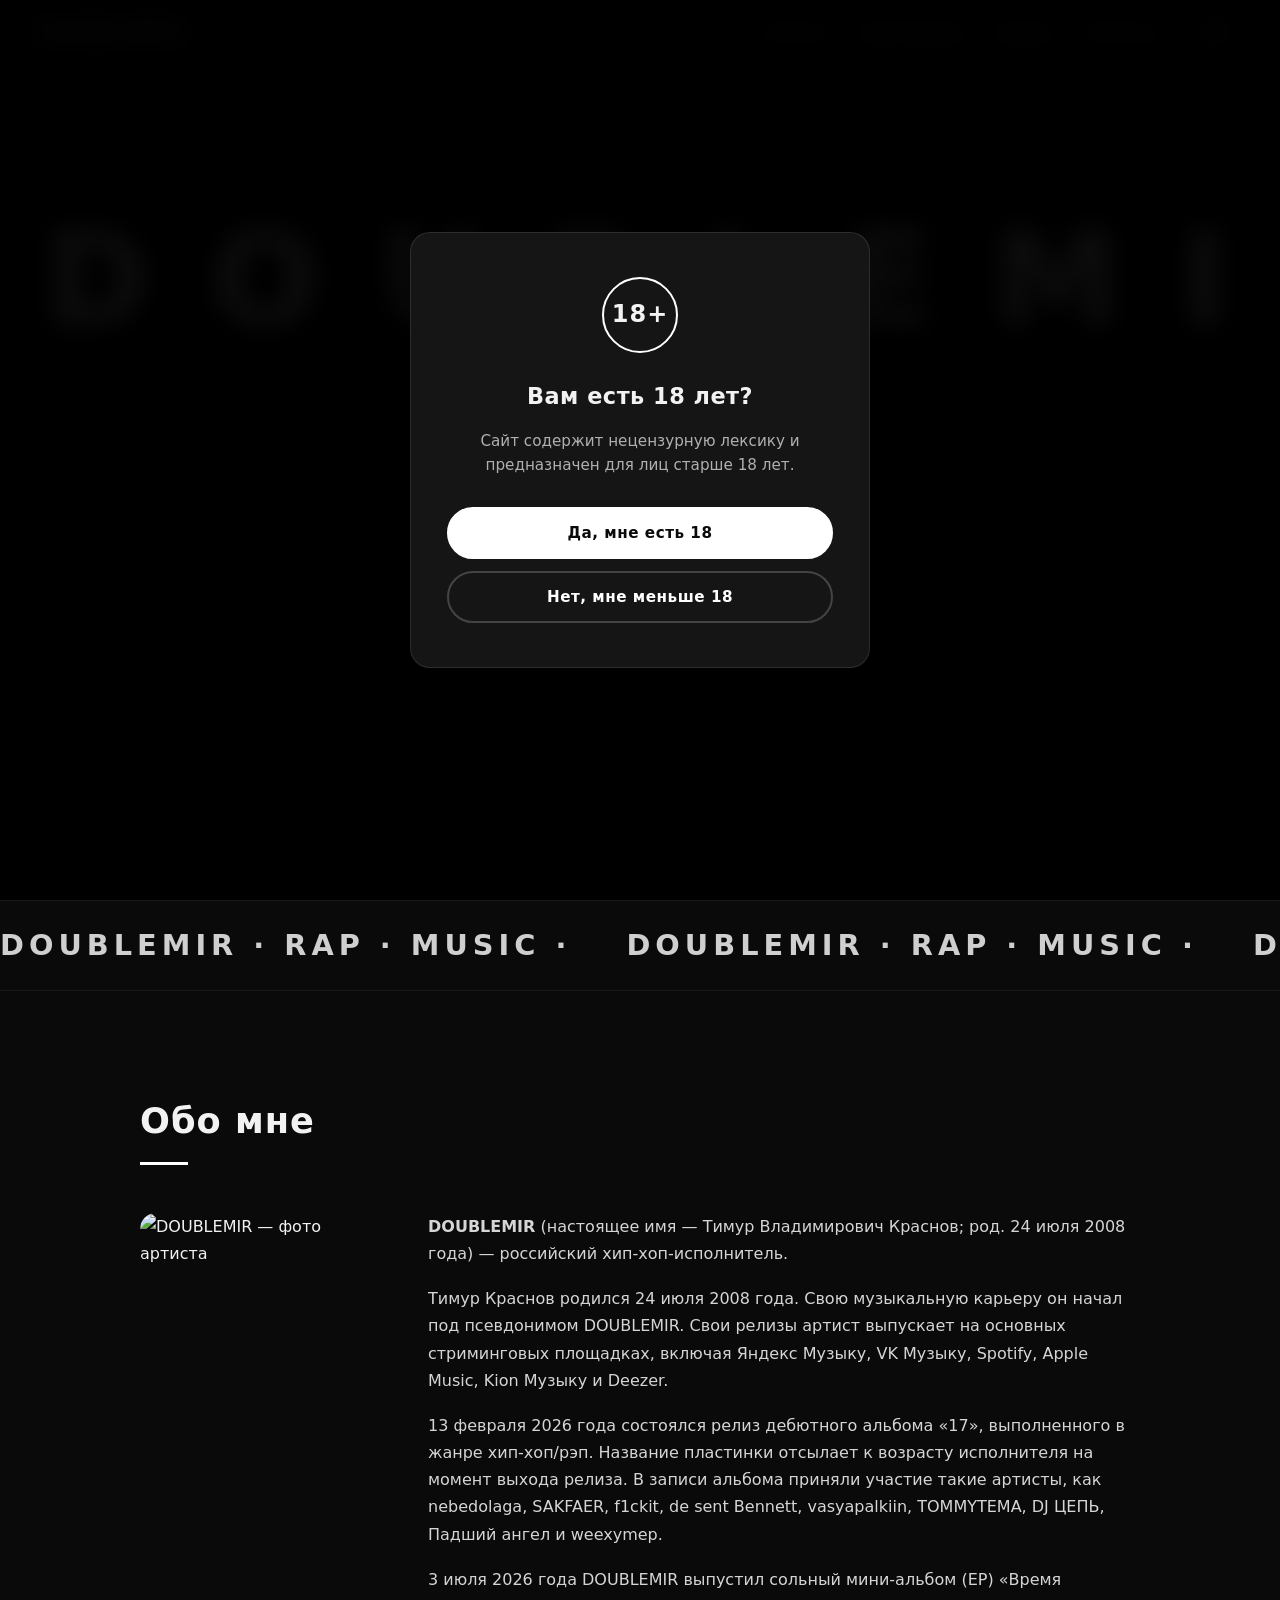
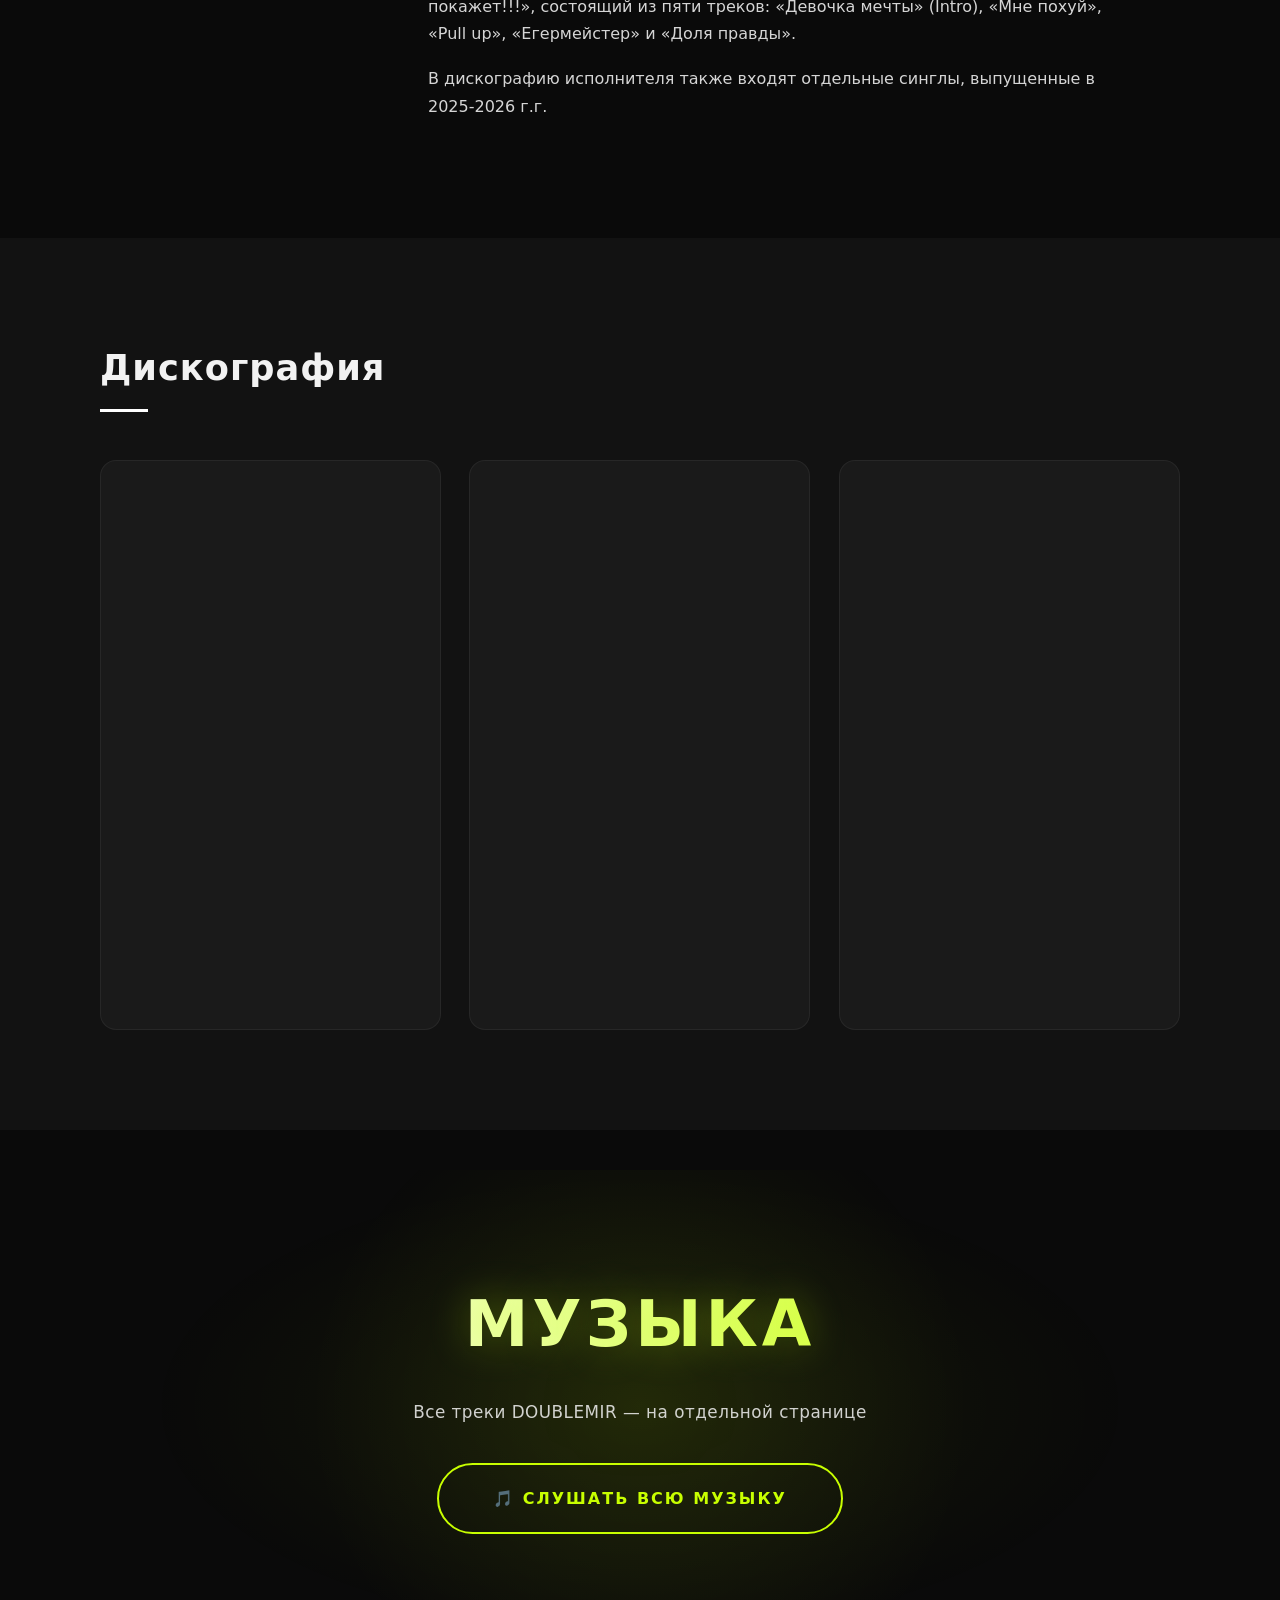
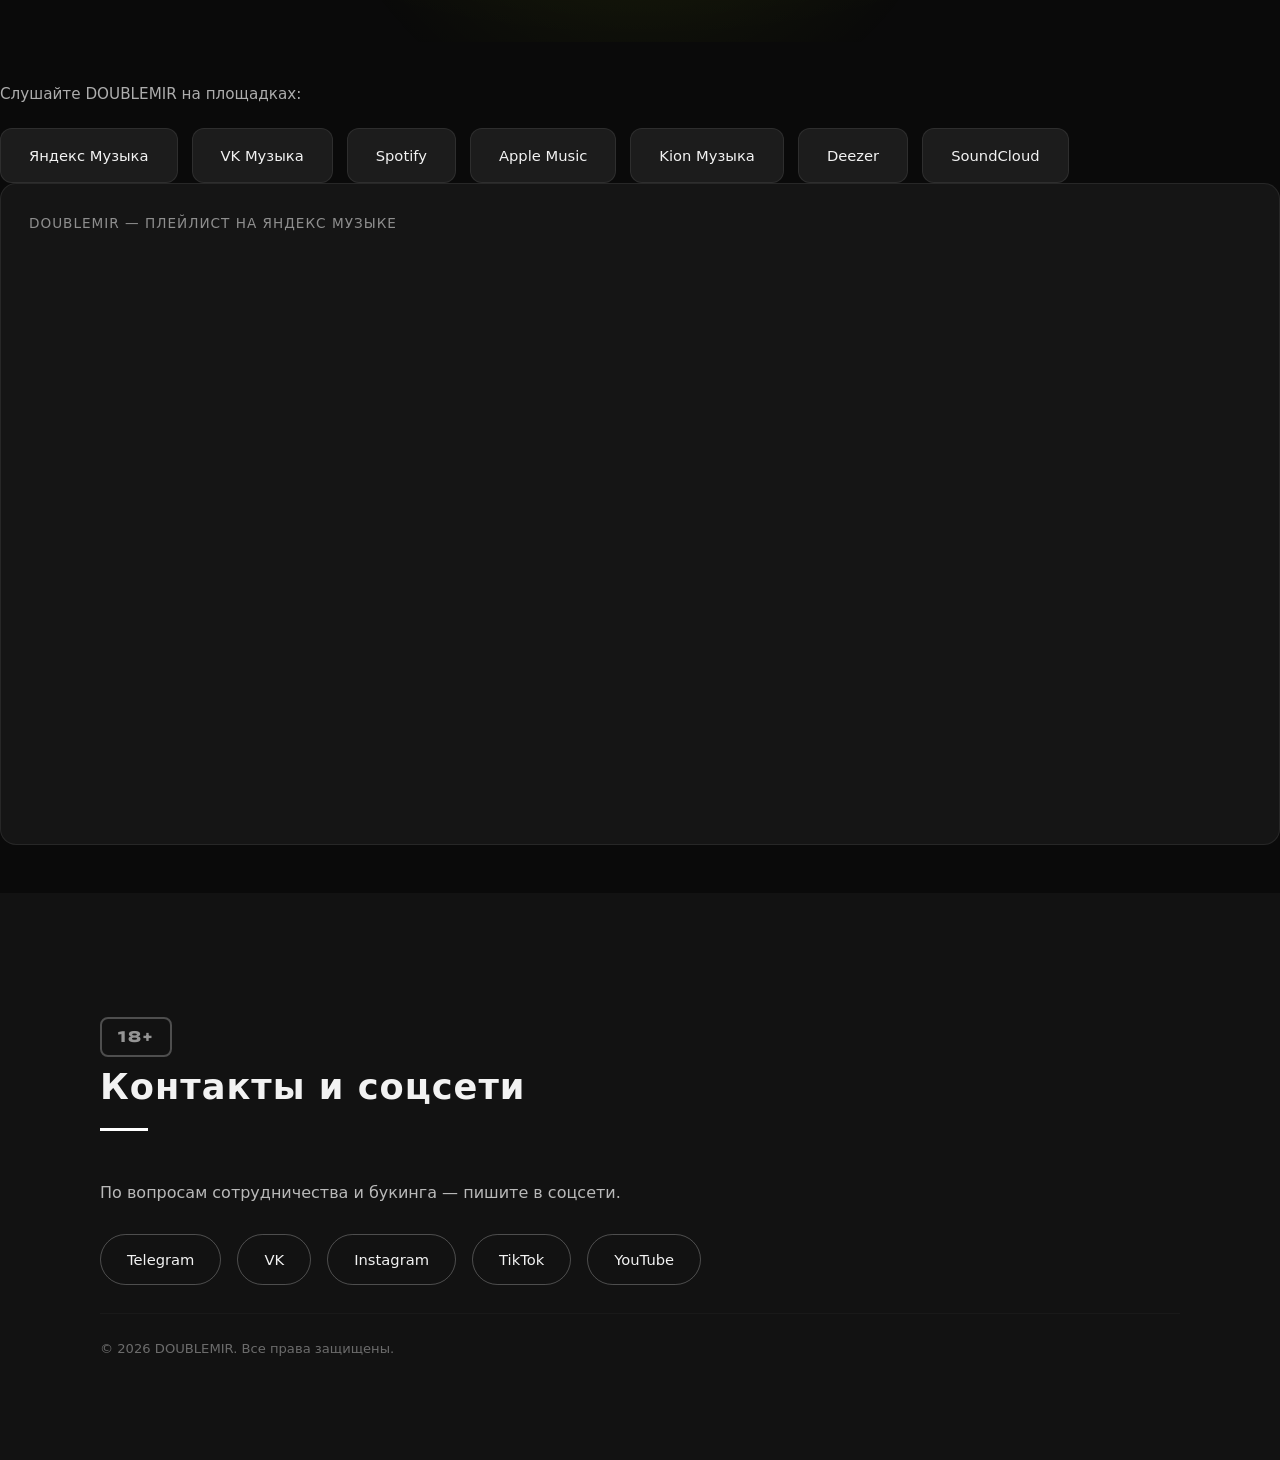
==== commit 1f75127f: "Add files via upload" ====
--- a/index.html
+++ b/index.html
@@ -13,11 +13,7 @@
   <link rel="preconnect" href="https://fonts.googleapis.com">
   <link rel="preconnect" href="https://fonts.gstatic.com" crossorigin>
   <link href="https://fonts.googleapis.com/css2?family=Unbounded:wght@400;600;800;900&family=Inter:wght@400;500;600&display=swap" rel="stylesheet">
-  <link rel="stylesheet" href="style.css?v=6">
-<link rel="manifest" href="/manifest.json">
-<meta name="theme-color" content="#c8ff00">
-<link rel="apple-touch-icon" href="imgicons/icon2.png">
- <link rel="icon" type="image/png" href="imgicons/icon2.png">
+  <link rel="stylesheet" href="style.css?v=5">
 </head>
 <body>
 <!-- ПАСХАЛКА: ВЗЛОМ САЙТА -->
@@ -823,14 +819,5 @@
   });
 });
 </script>
-<script>
-  if ('serviceWorker' in navigator) {
-    window.addEventListener('load', () => {
-      navigator.serviceWorker.register('/service-worker.js')
-        .then(reg => console.log('Service Worker зарегистрирован!', reg))
-        .catch(err => console.log('Ошибка Service Worker:', err));
-    });
-  }
-</script>
 </body>
 </html>
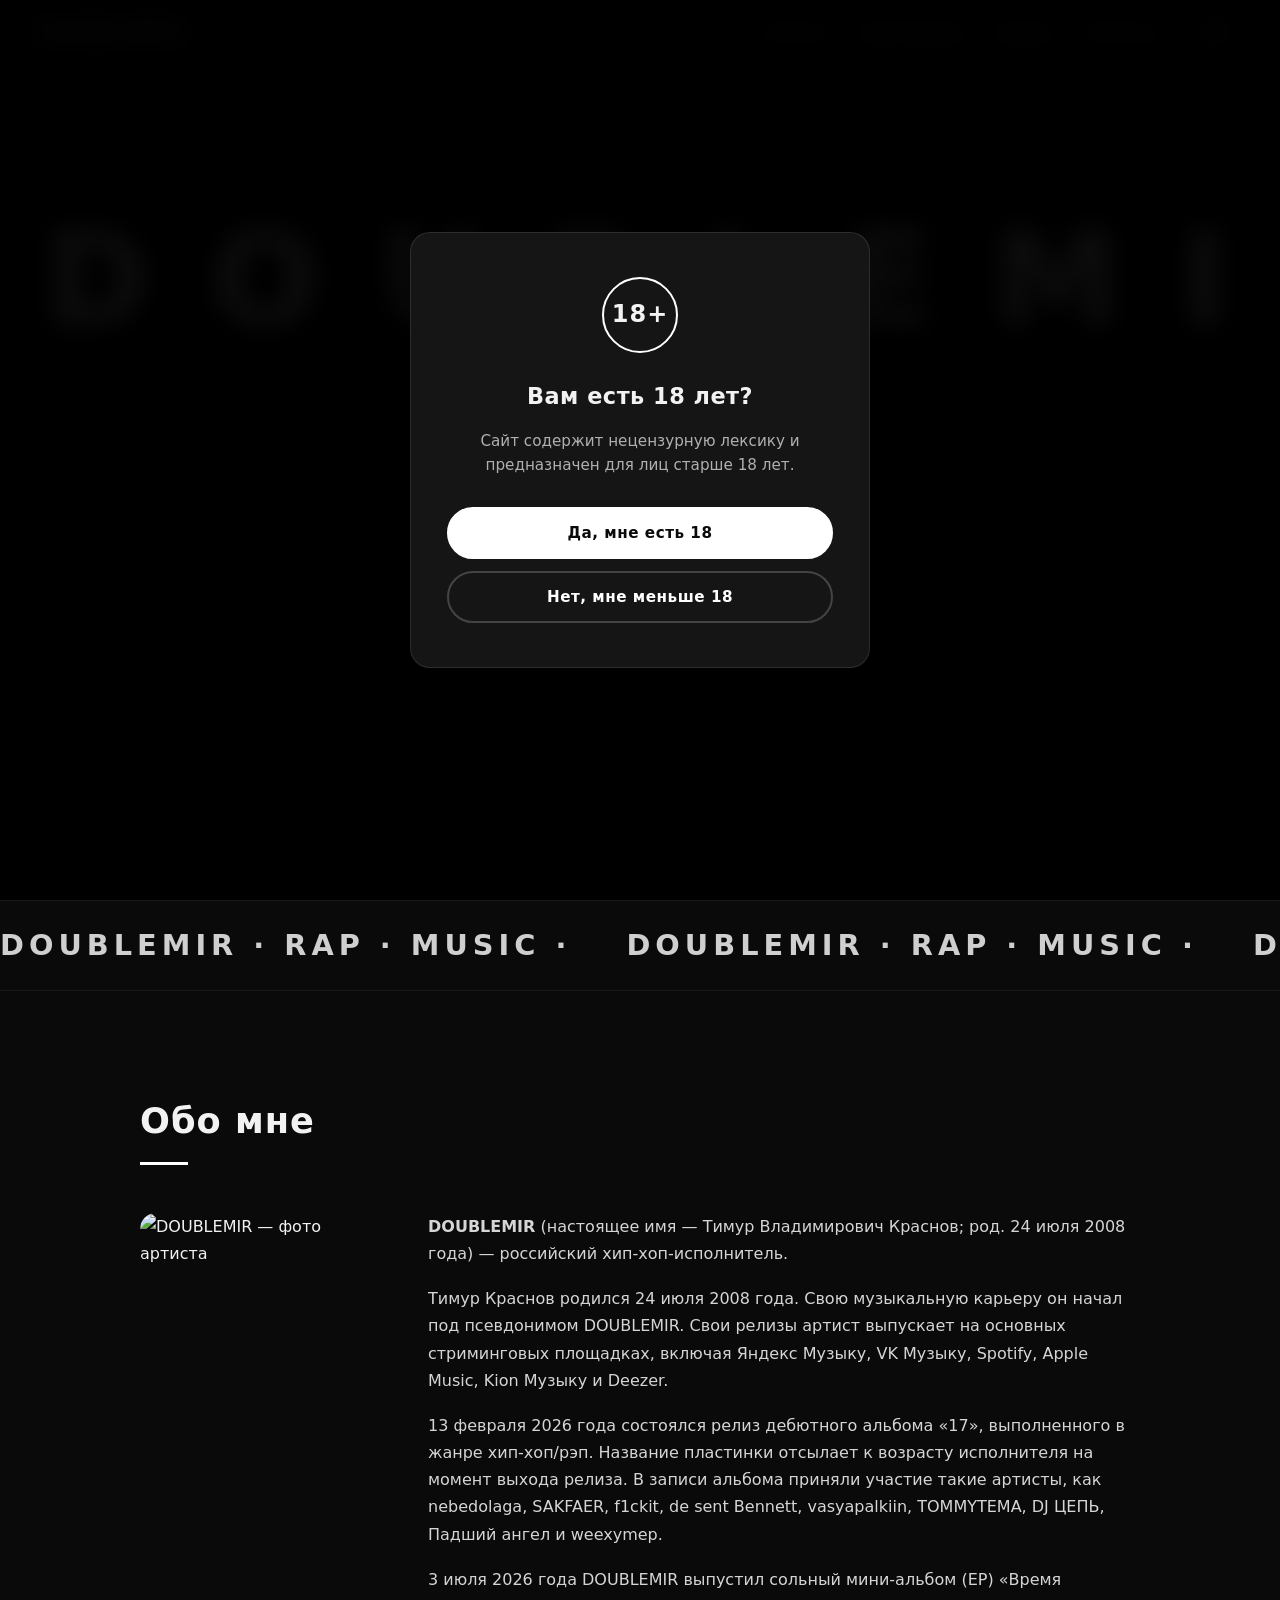
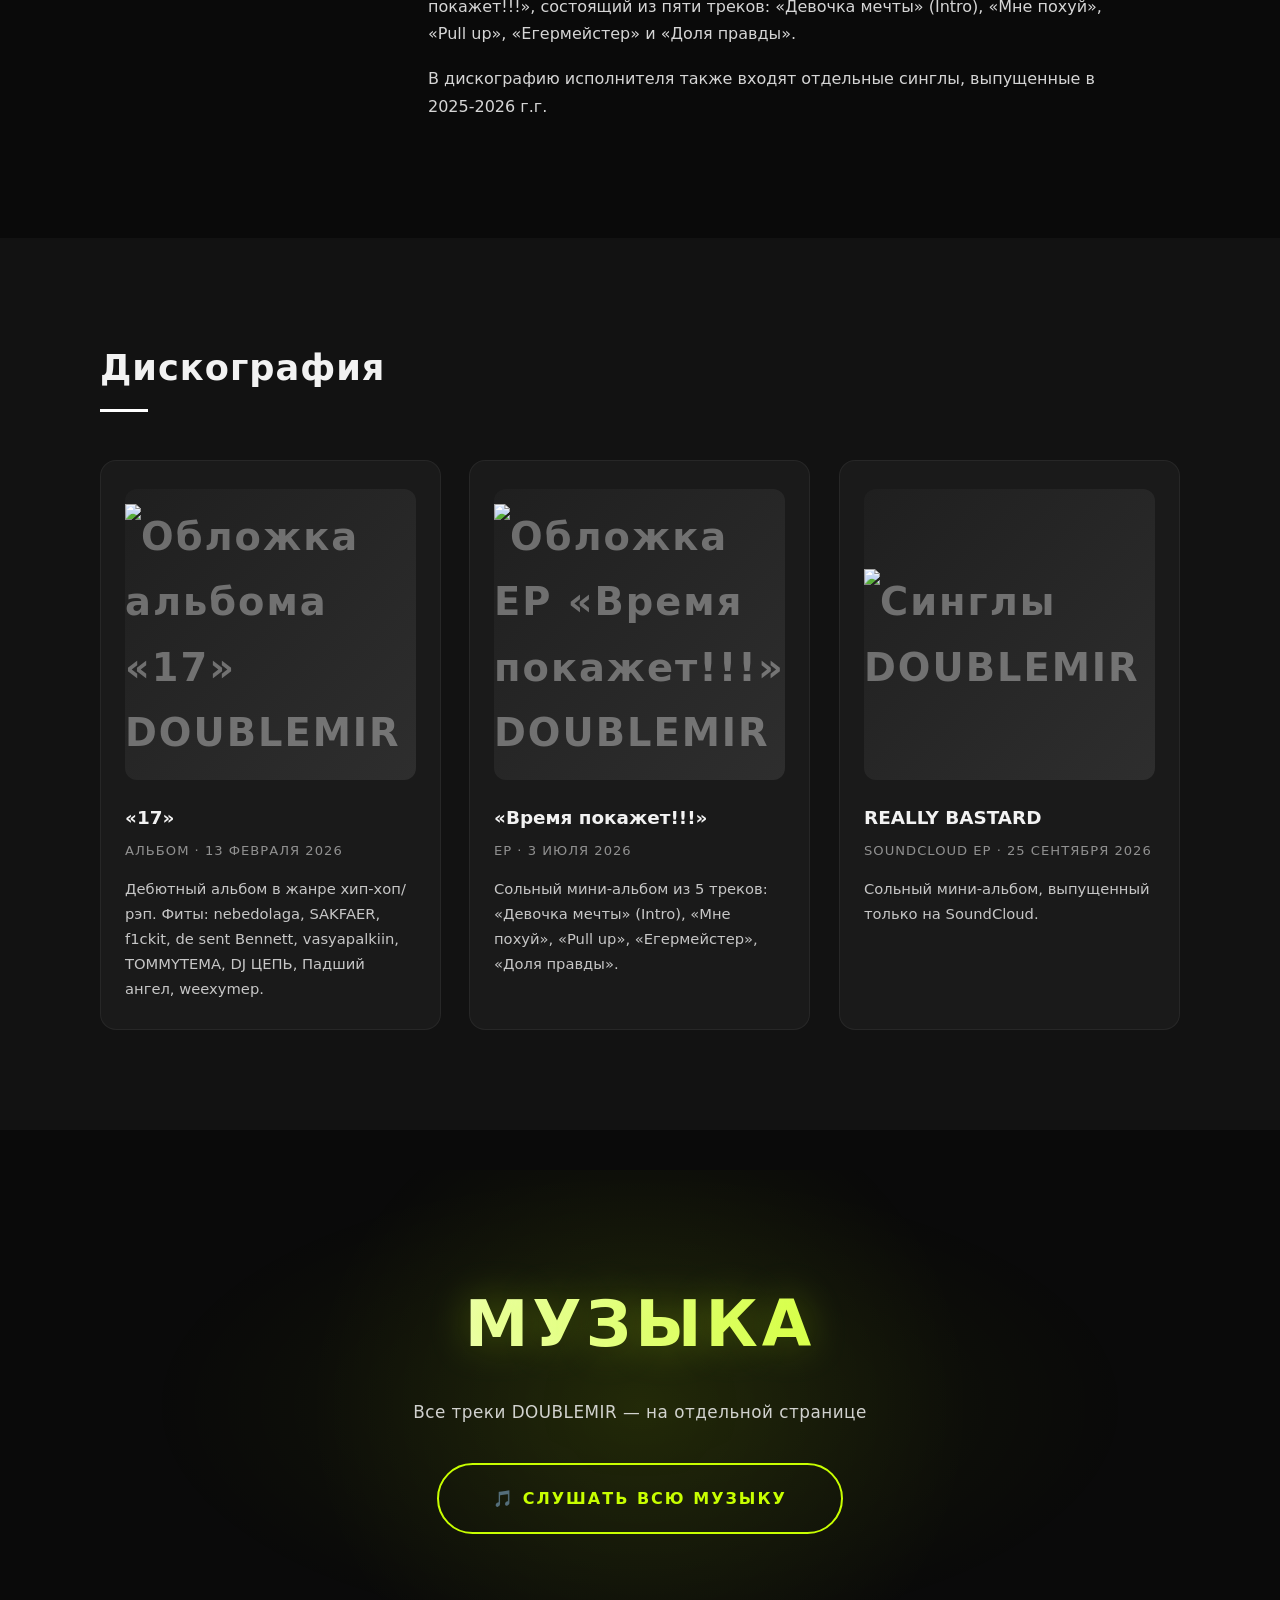
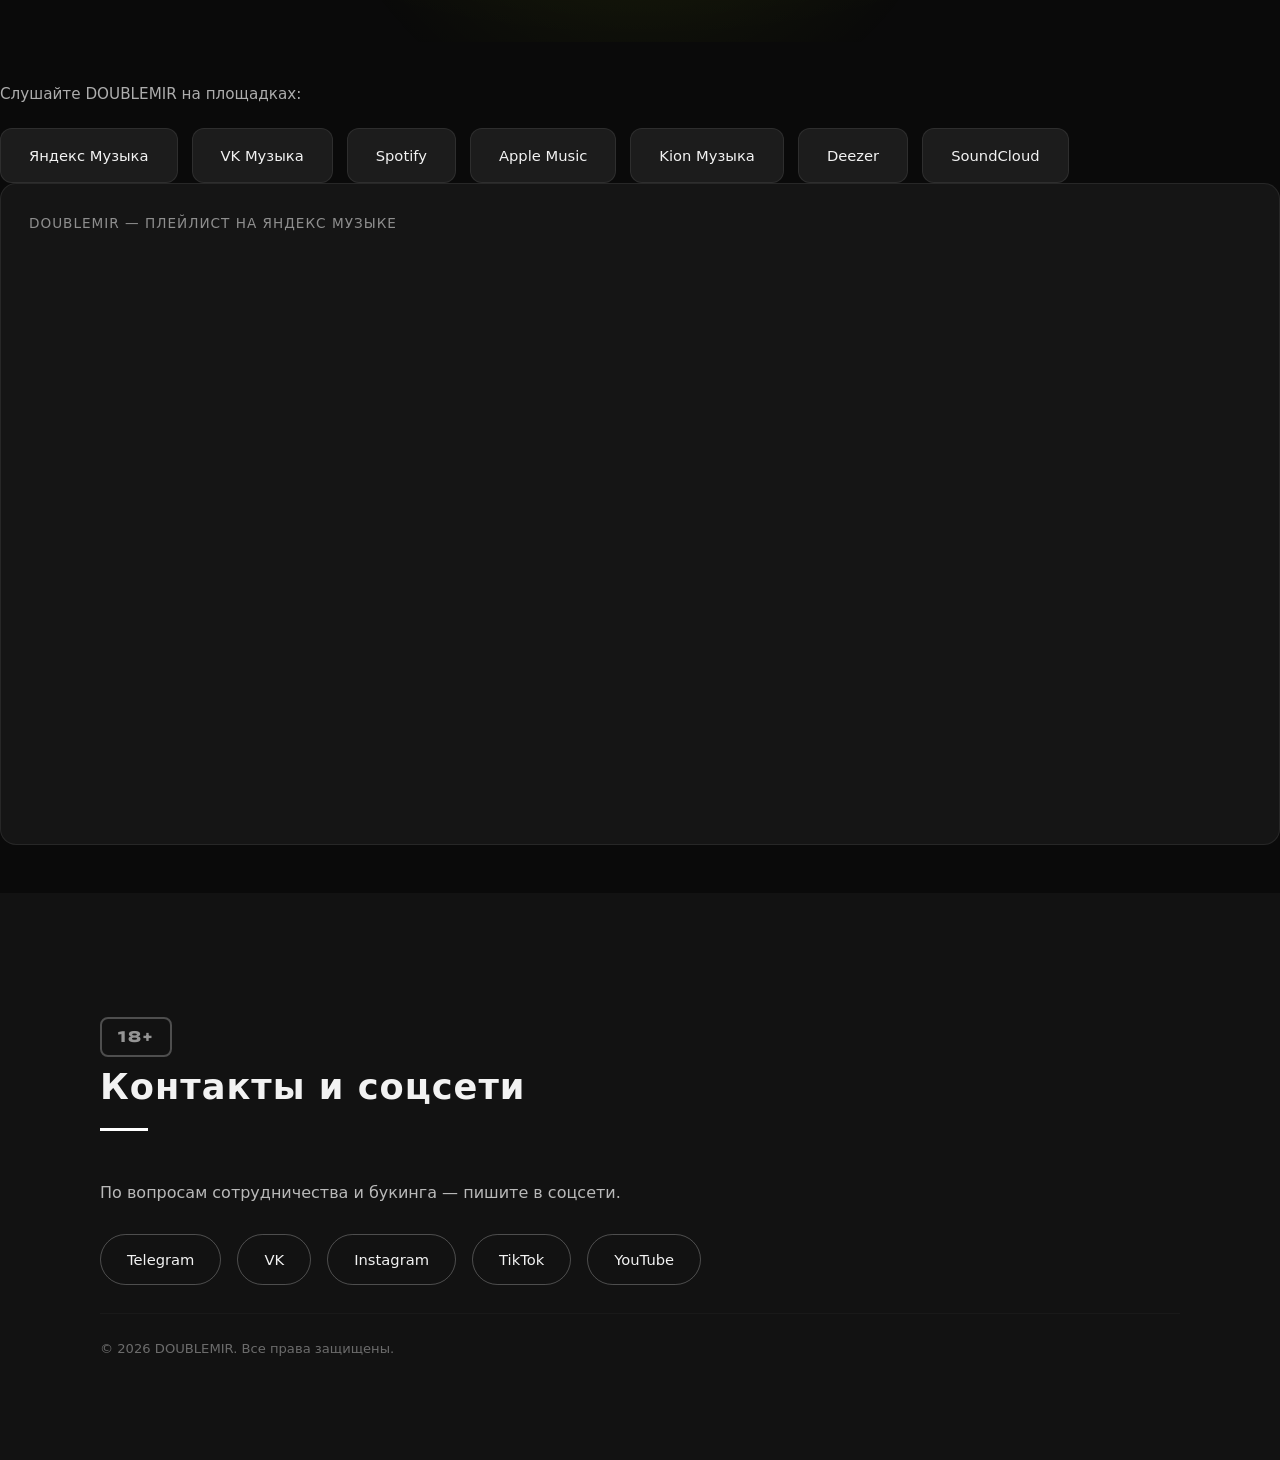
==== commit 5b176ab8: "Add files via upload" ====
--- a/index.html
+++ b/index.html
@@ -13,7 +13,7 @@
   <link rel="preconnect" href="https://fonts.googleapis.com">
   <link rel="preconnect" href="https://fonts.gstatic.com" crossorigin>
   <link href="https://fonts.googleapis.com/css2?family=Unbounded:wght@400;600;800;900&family=Inter:wght@400;500;600&display=swap" rel="stylesheet">
-  <link rel="stylesheet" href="style.css?v=5">
+  <link rel="stylesheet" href="style.css?v=6">
 </head>
 <body>
 <!-- ПАСХАЛКА: ВЗЛОМ САЙТА -->
@@ -77,7 +77,7 @@
 
     <!-- ТАЙМЕР ДО РЕЛИЗА -->
   <div class="release-timer" id="releaseTimer">
-  <span class="release-timer-label">До релиза · 30.10</span>
+  <span class="release-timer-label">До релиза · 20.11</span>
   <span class="release-timer-sep"></span>
   <span class="timer-unit"><b id="tDays">00</b><i>д</i></span>
   <span class="timer-unit"><b id="tHours">00</b><i>ч</i></span>
@@ -754,8 +754,8 @@
 
   if (!dEl || !hEl || !mEl || !sEl) return;
 
-  // 30 октября 2026, 00:00 (месяц 9 = октябрь, месяцы считаются с нуля)
-  const releaseDate = new Date(2026, 9, 30, 0, 0, 0);
+  // 20 ноября 2026, 00:00 (месяц 10 = ноябрь, месяцы считаются с нуля)
+  const releaseDate = new Date(2026, 10, 20, 0, 0, 0);
   const FINAL_TEXT = 'SEE YOU SOON · НОВЫЙ РЕЛИЗ СКОРО';
 
   function pad(n) { return String(n).padStart(2, '0'); }
@@ -819,5 +819,62 @@
   });
 });
 </script>
+<script>
+/* ---------- МАГНИТНЫЙ ЭФФЕКТ ДЛЯ ЗАГОЛОВКА ---------- */
+document.addEventListener('DOMContentLoaded', () => {
+  const title = document.querySelector('.animated-title');
+  if (!title) return;
+  
+  const spans = title.querySelectorAll('span');
+
+  // Ждем, пока закончится анимация появления букв (1.5 сек)
+  setTimeout(() => {
+    // Добавляем плавность для возврата на место
+    spans.forEach(span => {
+      span.style.transition = 'transform 0.3s cubic-bezier(0.25, 1, 0.5, 1), color 0.3s, text-shadow 0.3s';
+    });
+
+    title.addEventListener('mousemove', (e) => {
+      const rect = title.getBoundingClientRect();
+      const mouseX = e.clientX - rect.left;
+      const mouseY = e.clientY - rect.top;
+
+      spans.forEach(span => {
+        const spanRect = span.getBoundingClientRect();
+        const spanX = spanRect.left - rect.left + spanRect.width / 2;
+        const spanY = spanRect.top - rect.top + spanRect.height / 2;
+
+        const distX = mouseX - spanX;
+        const distY = mouseY - spanY;
+        const distance = Math.sqrt(distX * distX + distY * distY);
+        
+        const maxDist = 120; // Радиус действия магнита (в пикселях)
+
+        if (distance < maxDist) {
+          const force = (maxDist - distance) / maxDist;
+          const moveX = (distX / distance) * force * 20; // Отталкивание по X
+          const moveY = (distY / distance) * force * 20; // Отталкивание по Y
+          
+          span.style.transform = `translate(${-moveX}px, ${-moveY}px) scale(${1 + force * 0.15})`;
+          span.style.color = '#c8ff00';
+          span.style.textShadow = '0 0 20px rgba(200, 255, 0, 0.6)';
+        } else {
+          span.style.transform = '';
+          span.style.color = '';
+          span.style.textShadow = '';
+        }
+      });
+    });
+
+    title.addEventListener('mouseleave', () => {
+      spans.forEach(span => {
+        span.style.transform = '';
+        span.style.color = '';
+        span.style.textShadow = '';
+      });
+    });
+  }, 1500); // Задержка, чтобы не конфликтовать с появлением
+});
+</script>
 </body>
 </html>
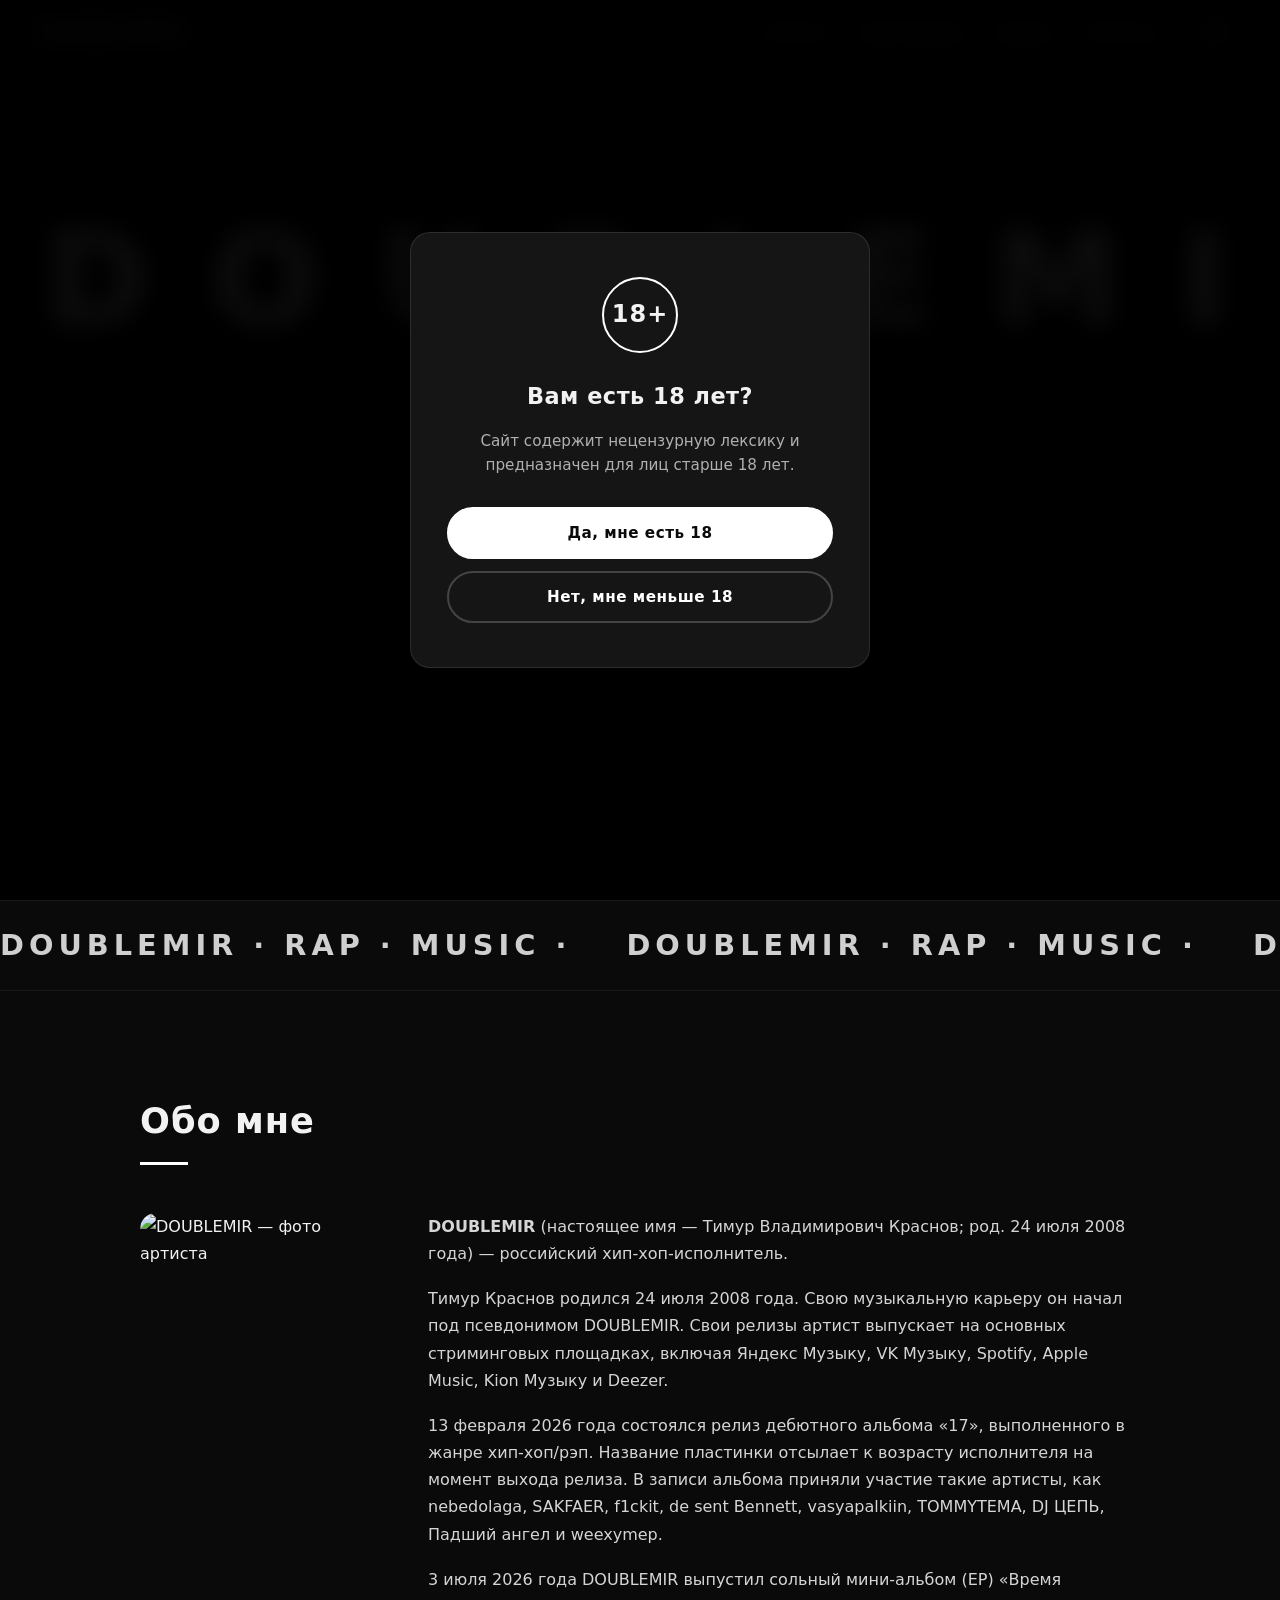
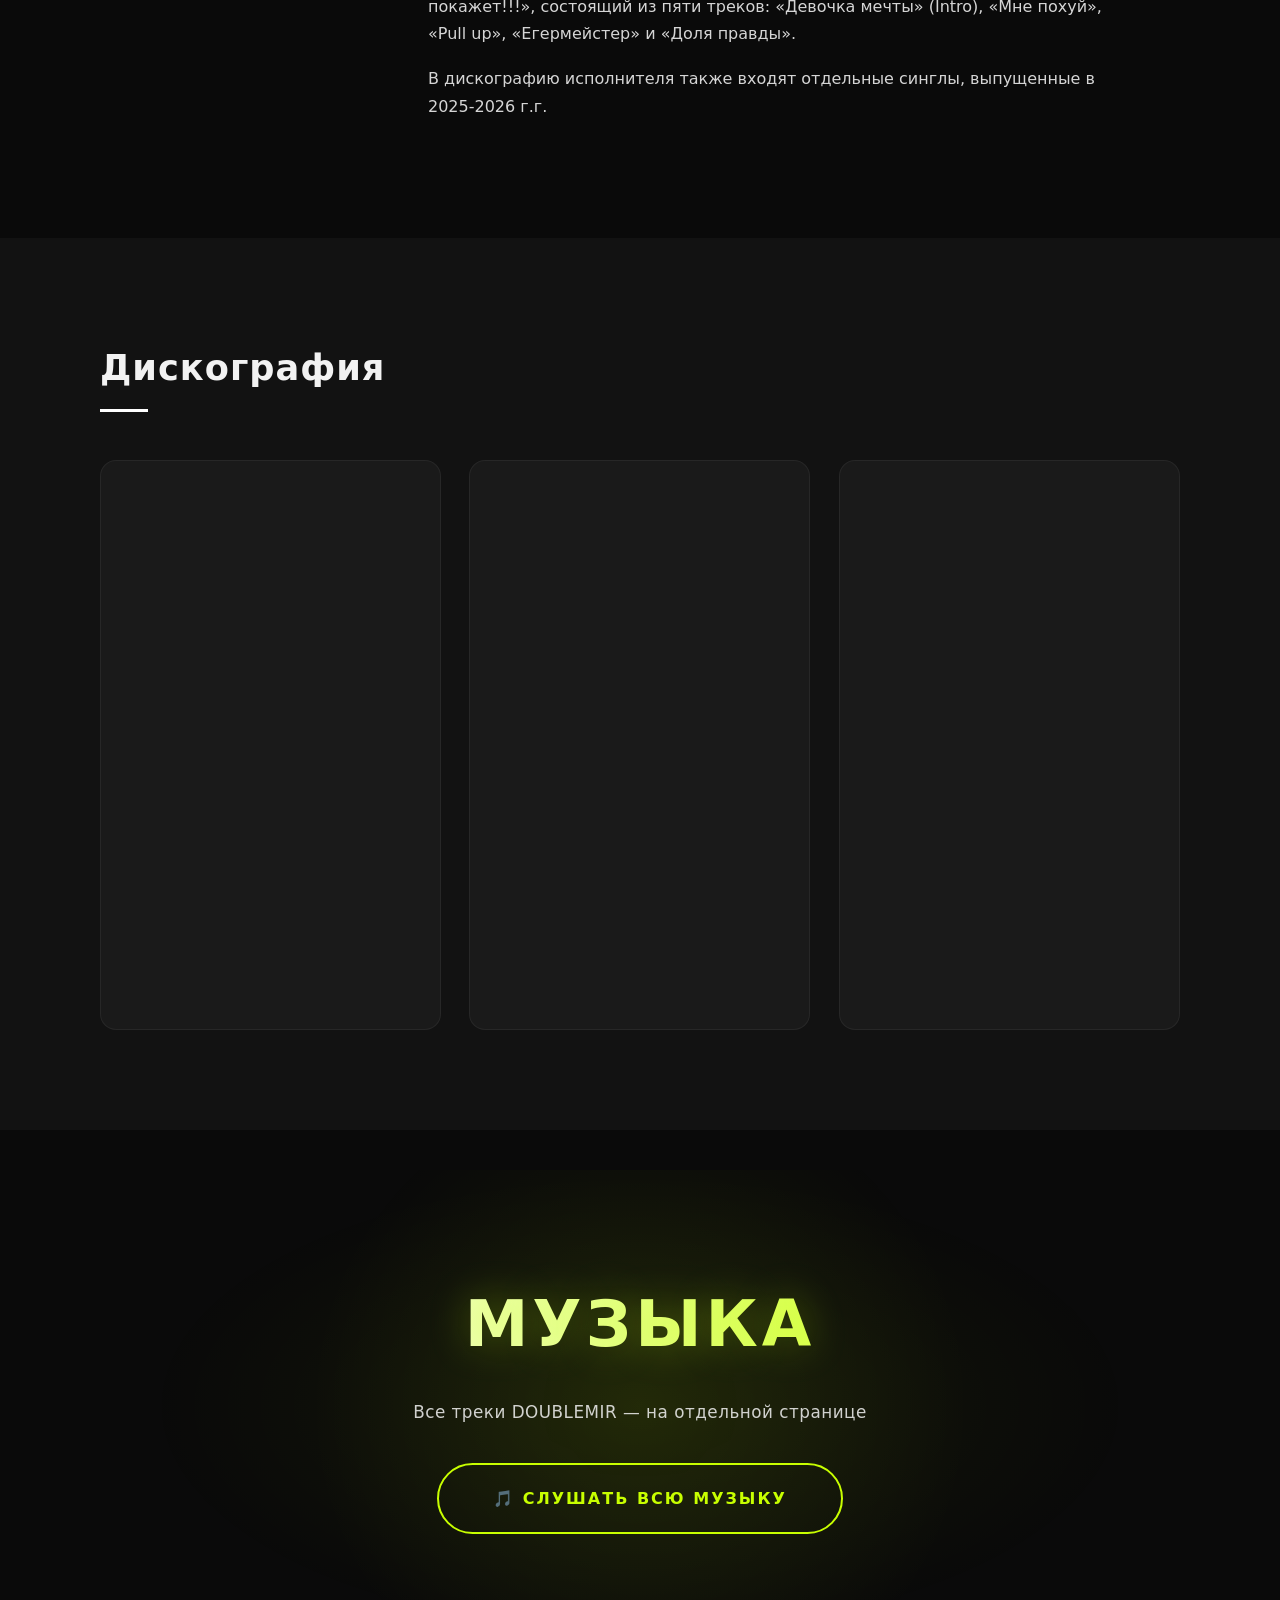
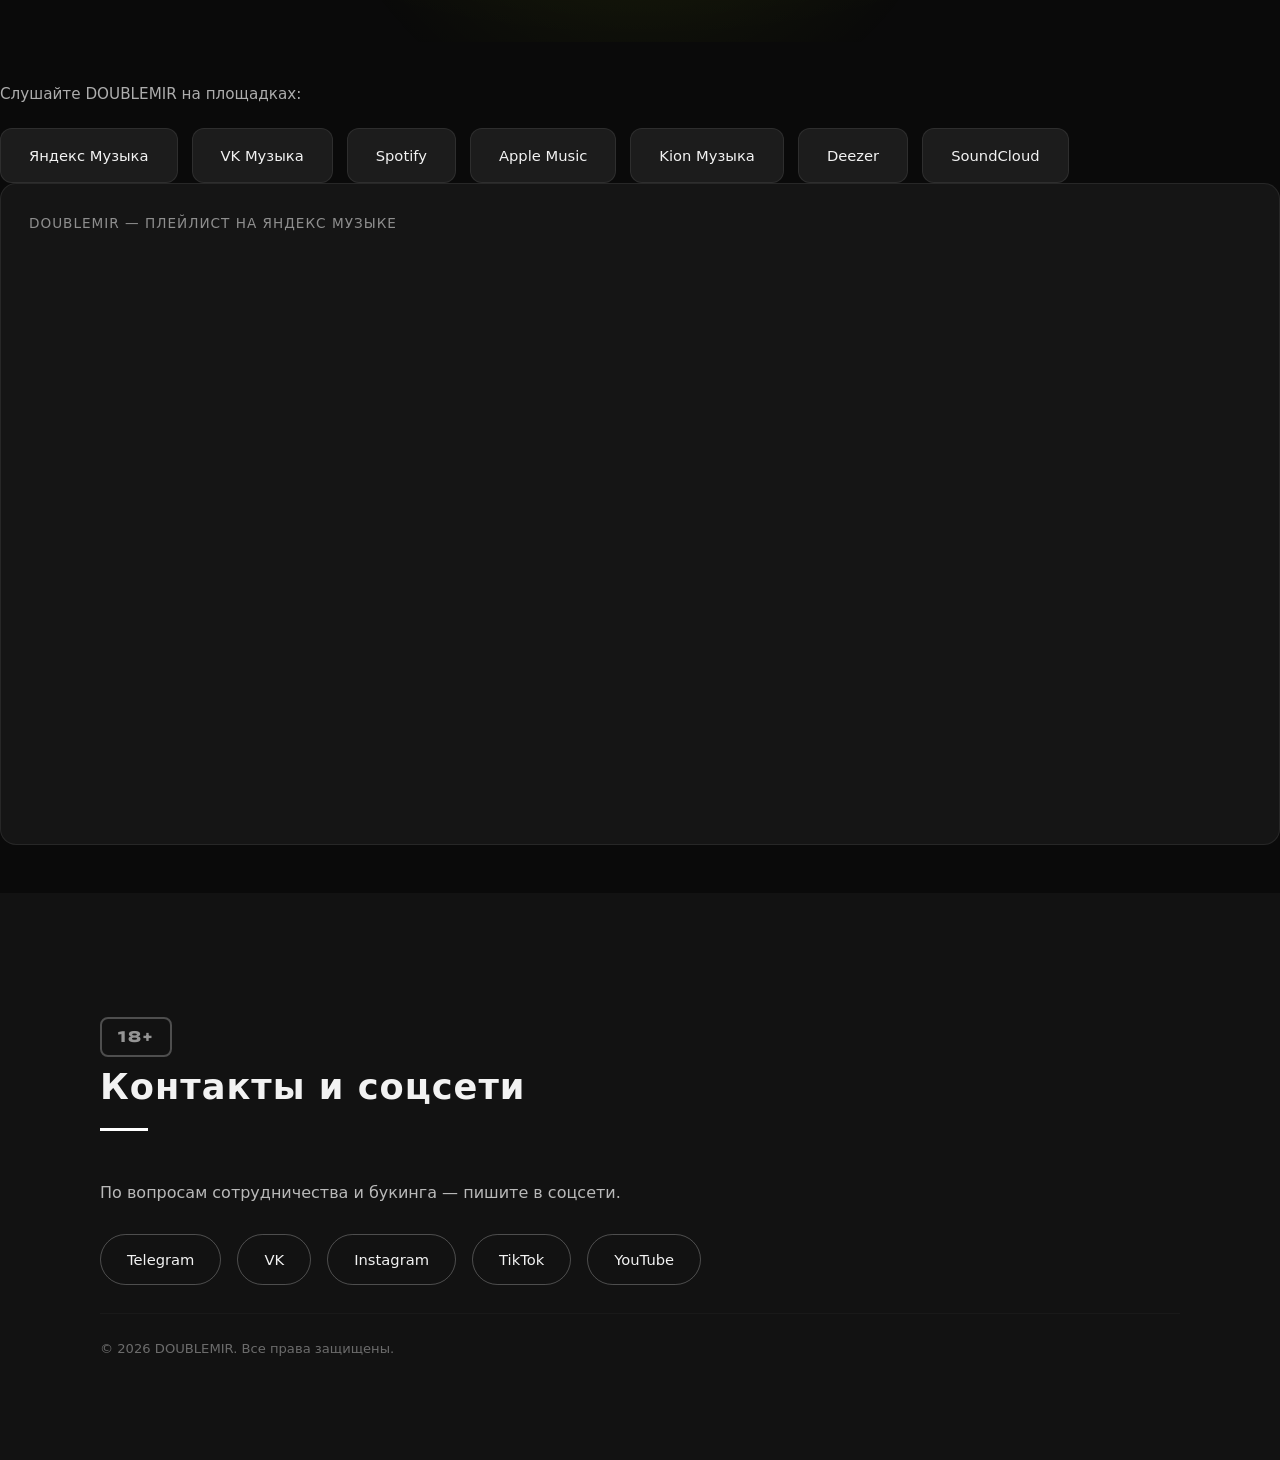
==== commit 8fbac3f0: "Update index.html" ====
--- a/index.html
+++ b/index.html
@@ -77,7 +77,7 @@
 
     <!-- ТАЙМЕР ДО РЕЛИЗА -->
   <div class="release-timer" id="releaseTimer">
-  <span class="release-timer-label">До релиза · 20.11</span>
+  <span class="release-timer-label">До релиза · 29.11</span>
   <span class="release-timer-sep"></span>
   <span class="timer-unit"><b id="tDays">00</b><i>д</i></span>
   <span class="timer-unit"><b id="tHours">00</b><i>ч</i></span>
@@ -754,8 +754,8 @@
 
   if (!dEl || !hEl || !mEl || !sEl) return;
 
-  // 20 ноября 2026, 00:00 (месяц 10 = ноябрь, месяцы считаются с нуля)
-  const releaseDate = new Date(2026, 10, 20, 0, 0, 0);
+  // 29 ноября 2026, 00:00 (месяц 10 = ноябрь, месяцы считаются с нуля)
+  const releaseDate = new Date(2026, 10, 29, 0, 0, 0);
   const FINAL_TEXT = 'SEE YOU SOON · НОВЫЙ РЕЛИЗ СКОРО';
 
   function pad(n) { return String(n).padStart(2, '0'); }
--- a/style.css
+++ b/style.css
@@ -1526,4 +1526,37 @@
     transform: none !important;
     transition: none !important;
   }
+}
+/* ---------- ПЛАВНОЕ ПОЯВЛЕНИЕ + ПЕРЕЛИВАНИЕ ДЛЯ ТЕЛЕФОНОВ ---------- */
+@media (max-width: 768px) {
+  .animated-title span {
+    /* 1. Сбрасываем то, что мешало */
+    opacity: 0;
+    transform: translateY(40px);
+    
+    /* 2. Запускаем ДВЕ анимации: сначала выпрыгивание (letterUp), потом переливание (neonWave) */
+    animation: 
+      letterUp 0.6s ease forwards,
+      neonWave 3s ease-in-out infinite alternate;
+      
+    /* 3. Задержка: сначала буквы появляются по очереди, а через 0.6 сек начинается волна */
+    animation-delay: 
+      calc(var(--i) * 0.08s), 
+      calc(var(--i) * 0.08s + 0.6s);
+  }
+
+  @keyframes neonWave {
+    0% {
+      color: #fff;
+      text-shadow: none;
+    }
+    50% {
+      color: #c8ff00;
+      text-shadow: 0 0 15px rgba(200, 255, 0, 0.6), 0 0 30px rgba(200, 255, 0, 0.3);
+    }
+    100% {
+      color: #fff;
+      text-shadow: none;
+    }
+  }
 }
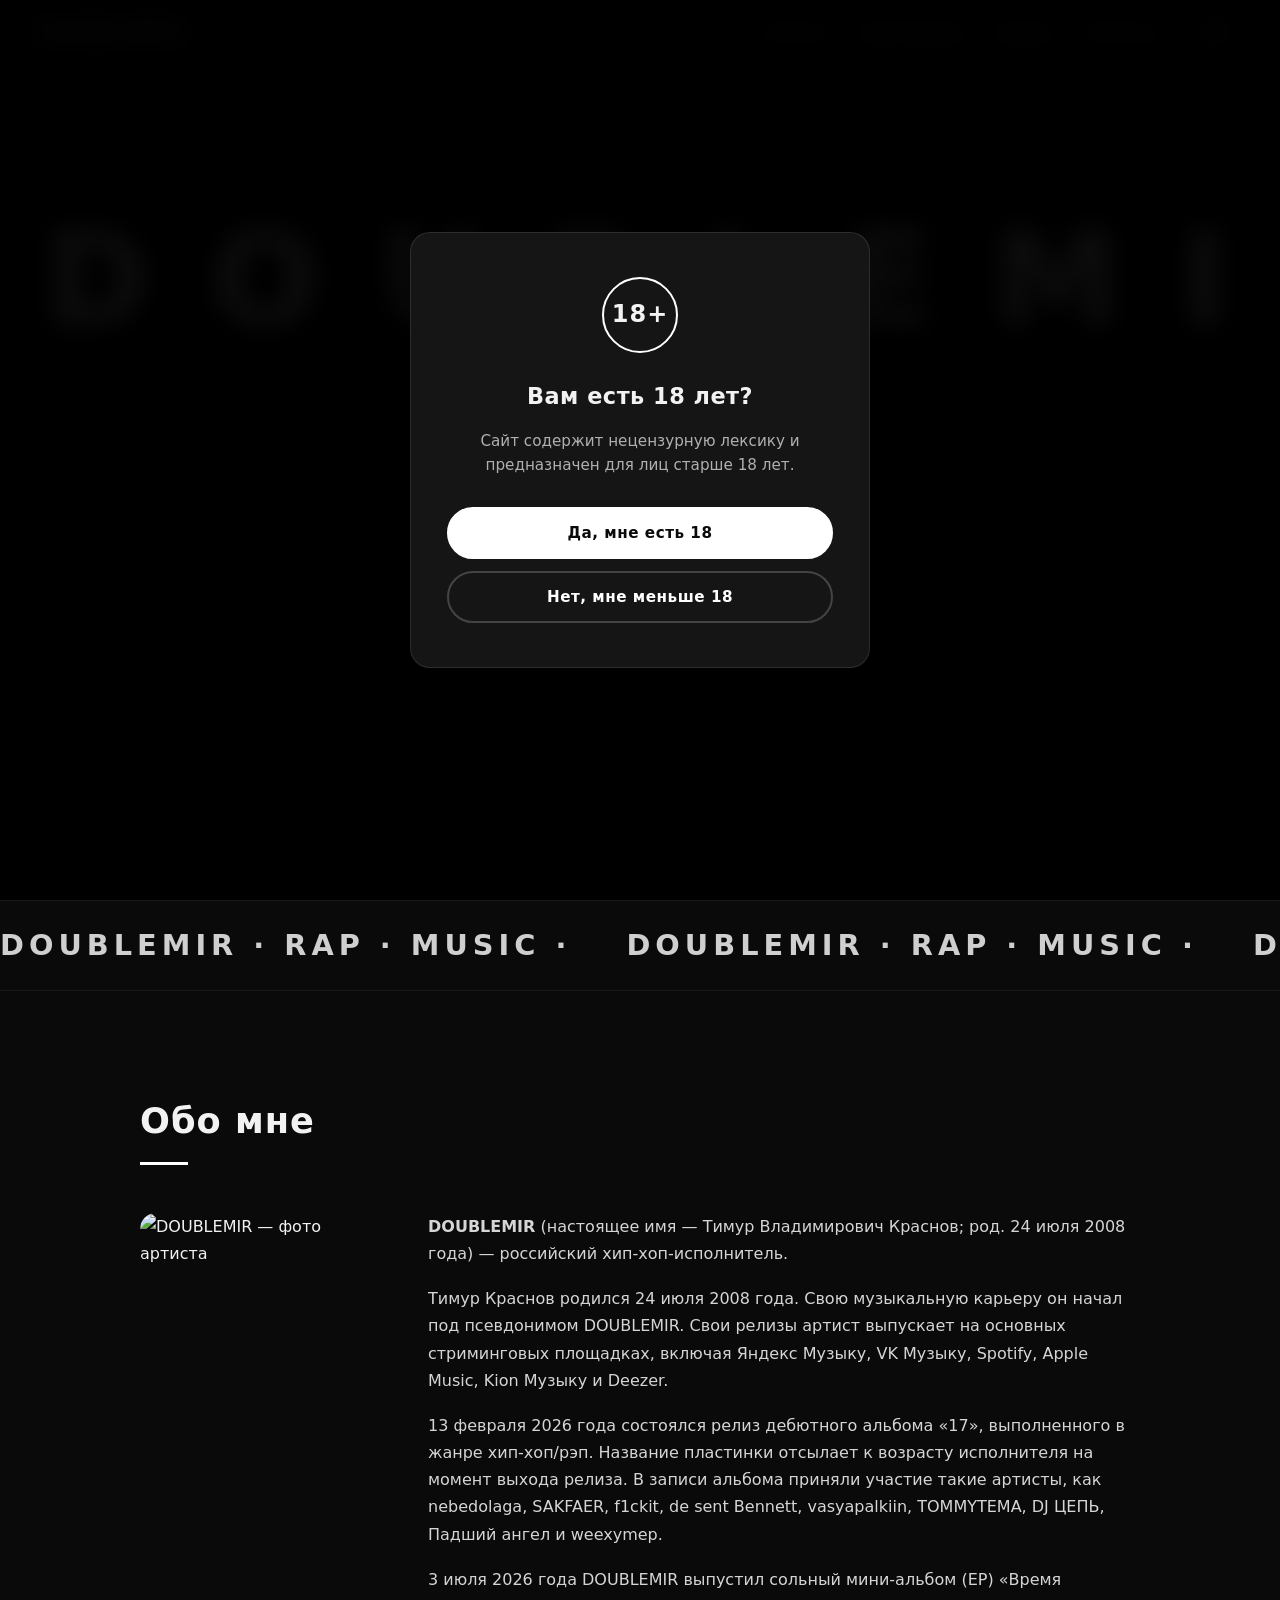
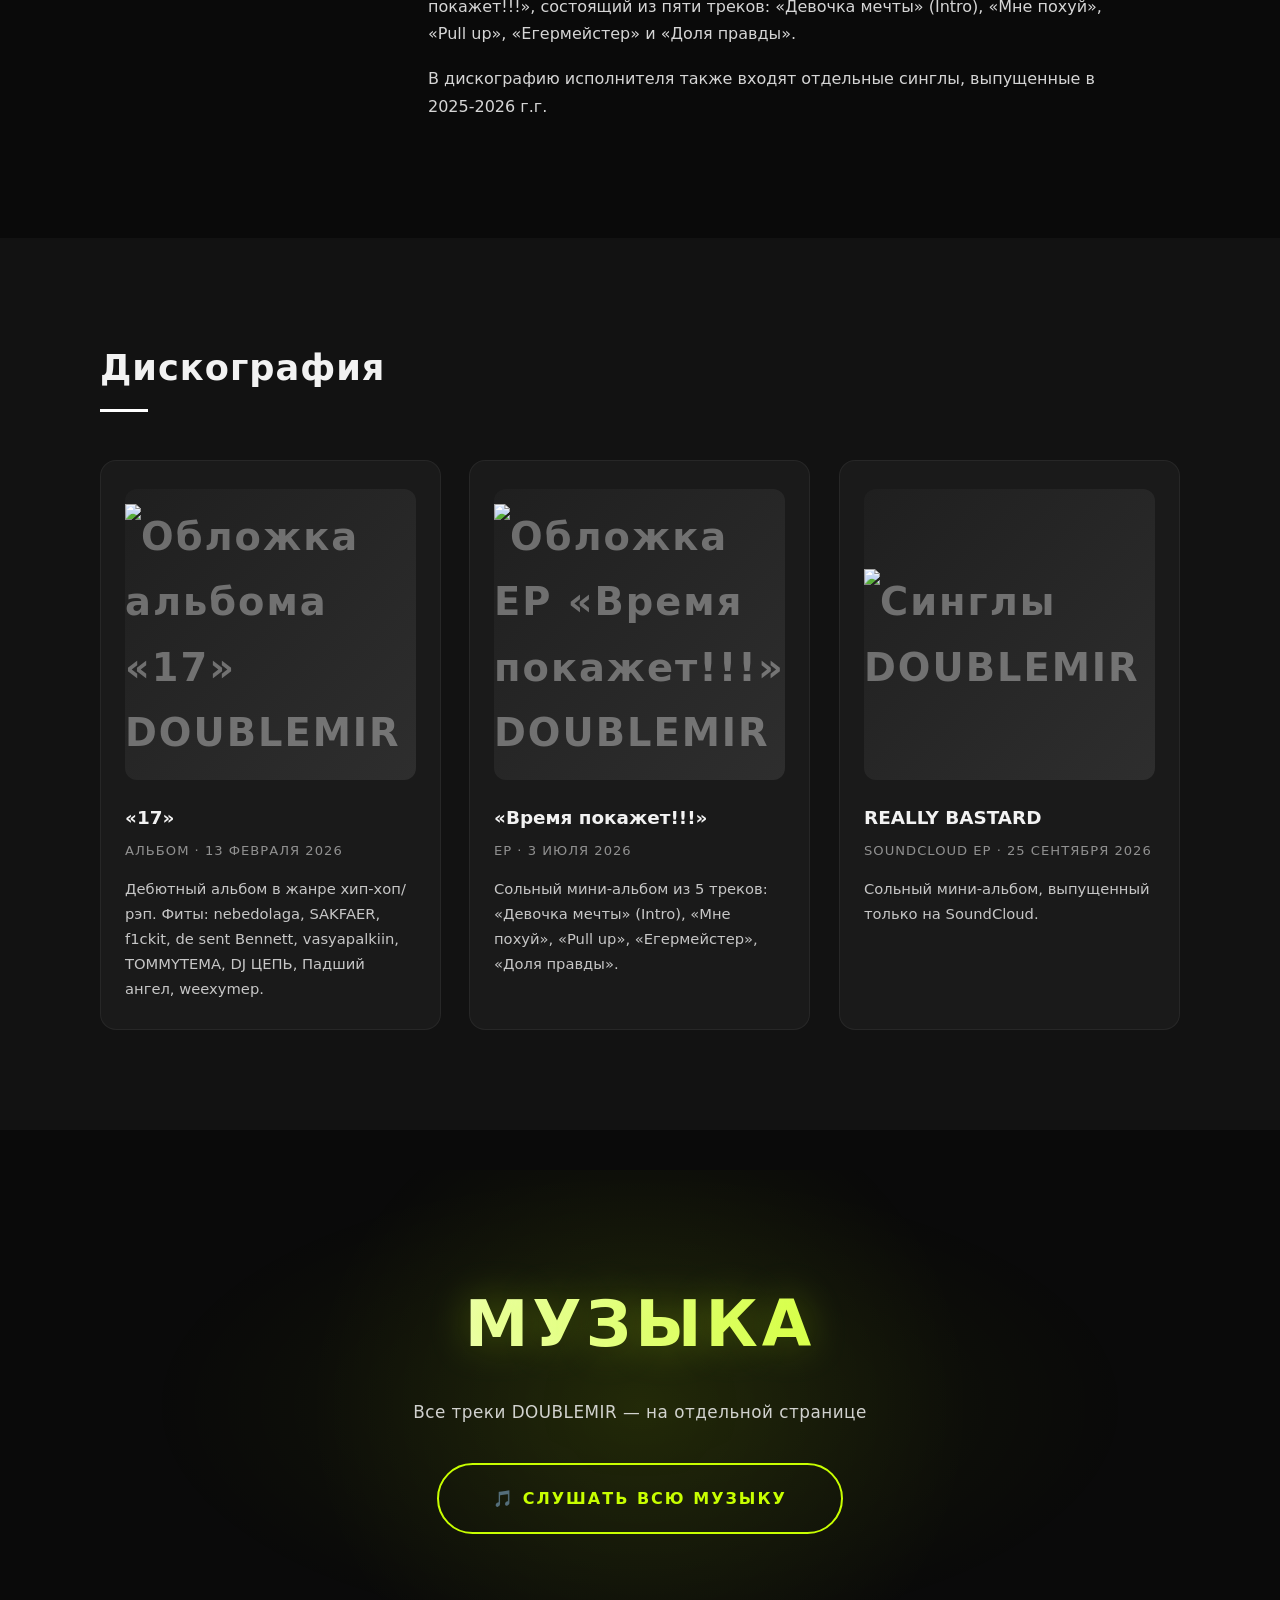
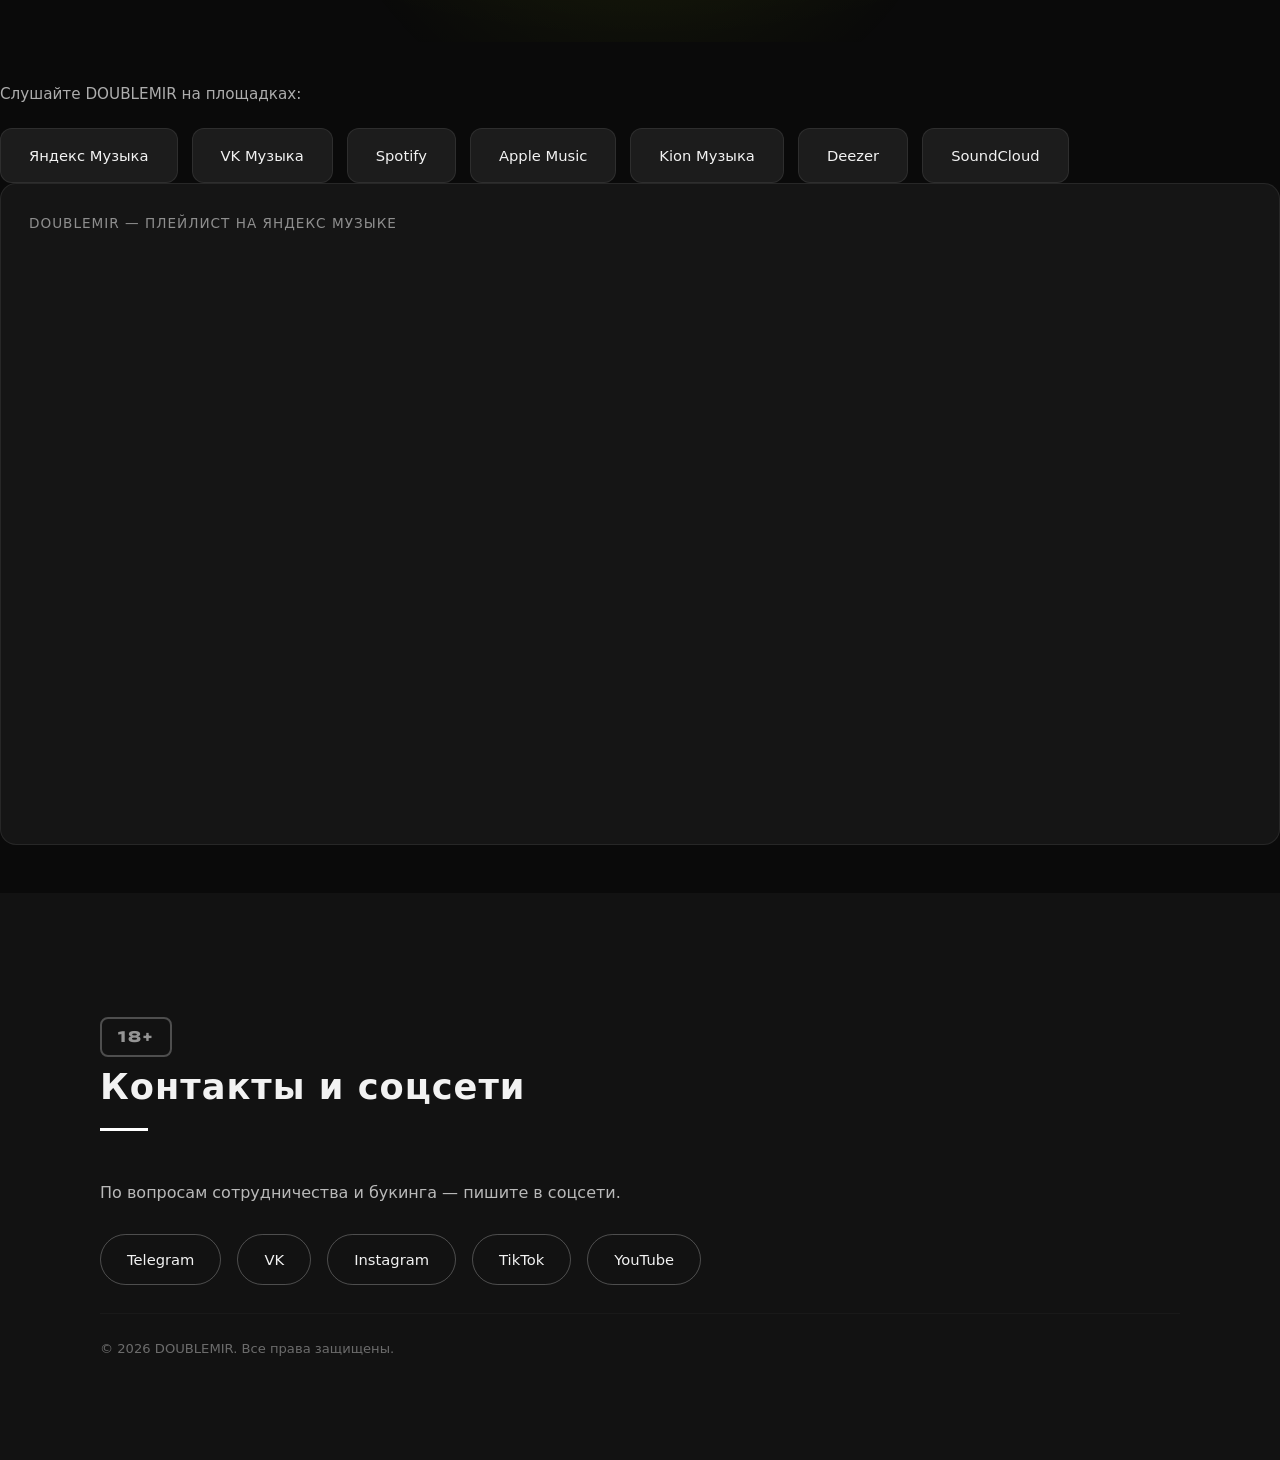
==== commit f16d2521: "Update index.html" ====
--- a/index.html
+++ b/index.html
@@ -77,7 +77,7 @@
 
     <!-- ТАЙМЕР ДО РЕЛИЗА -->
   <div class="release-timer" id="releaseTimer">
-  <span class="release-timer-label">До релиза · 29.11</span>
+  <span class="release-timer-label">До релиза · 27.11</span>
   <span class="release-timer-sep"></span>
   <span class="timer-unit"><b id="tDays">00</b><i>д</i></span>
   <span class="timer-unit"><b id="tHours">00</b><i>ч</i></span>
@@ -754,8 +754,8 @@
 
   if (!dEl || !hEl || !mEl || !sEl) return;
 
-  // 29 ноября 2026, 00:00 (месяц 10 = ноябрь, месяцы считаются с нуля)
-  const releaseDate = new Date(2026, 10, 29, 0, 0, 0);
+  // 27 ноября 2026, 00:00 (месяц 10 = ноябрь, месяцы считаются с нуля)
+  const releaseDate = new Date(2026, 10, 27, 0, 0, 0);
   const FINAL_TEXT = 'SEE YOU SOON · НОВЫЙ РЕЛИЗ СКОРО';
 
   function pad(n) { return String(n).padStart(2, '0'); }
